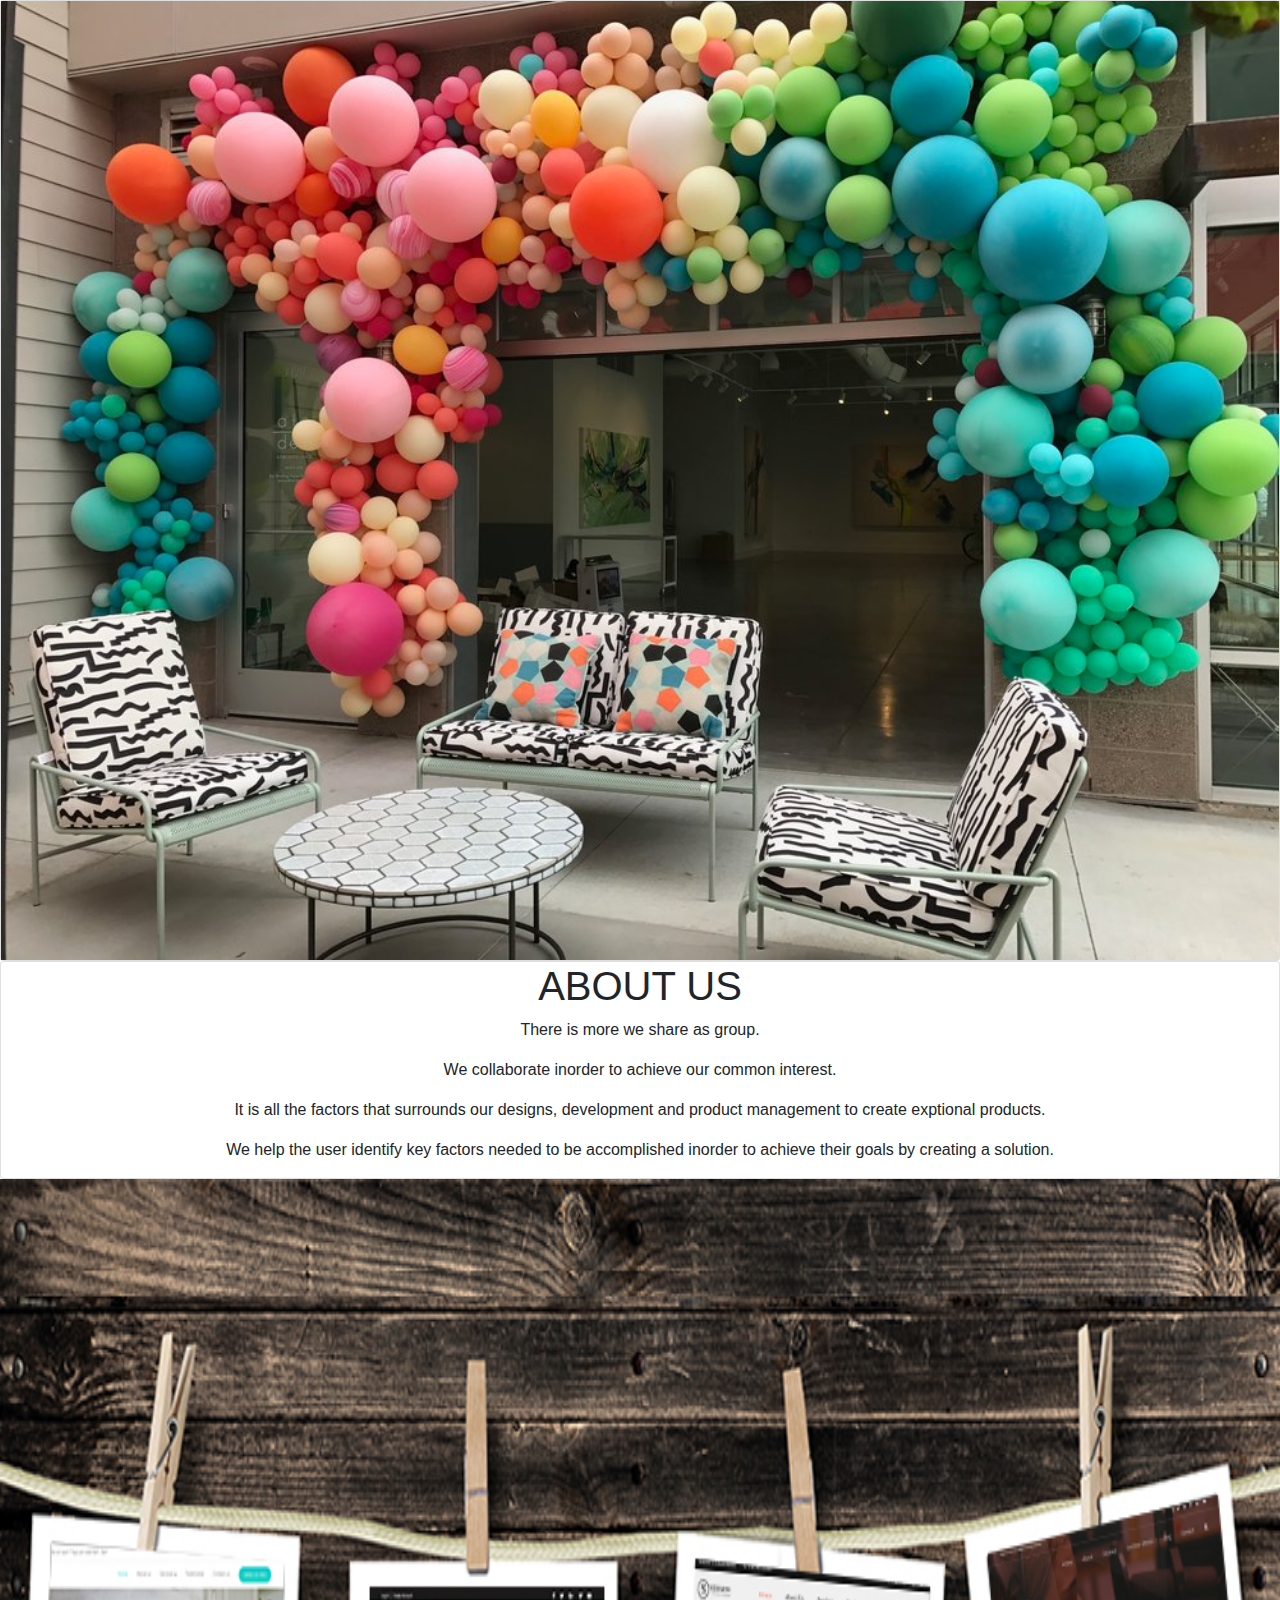
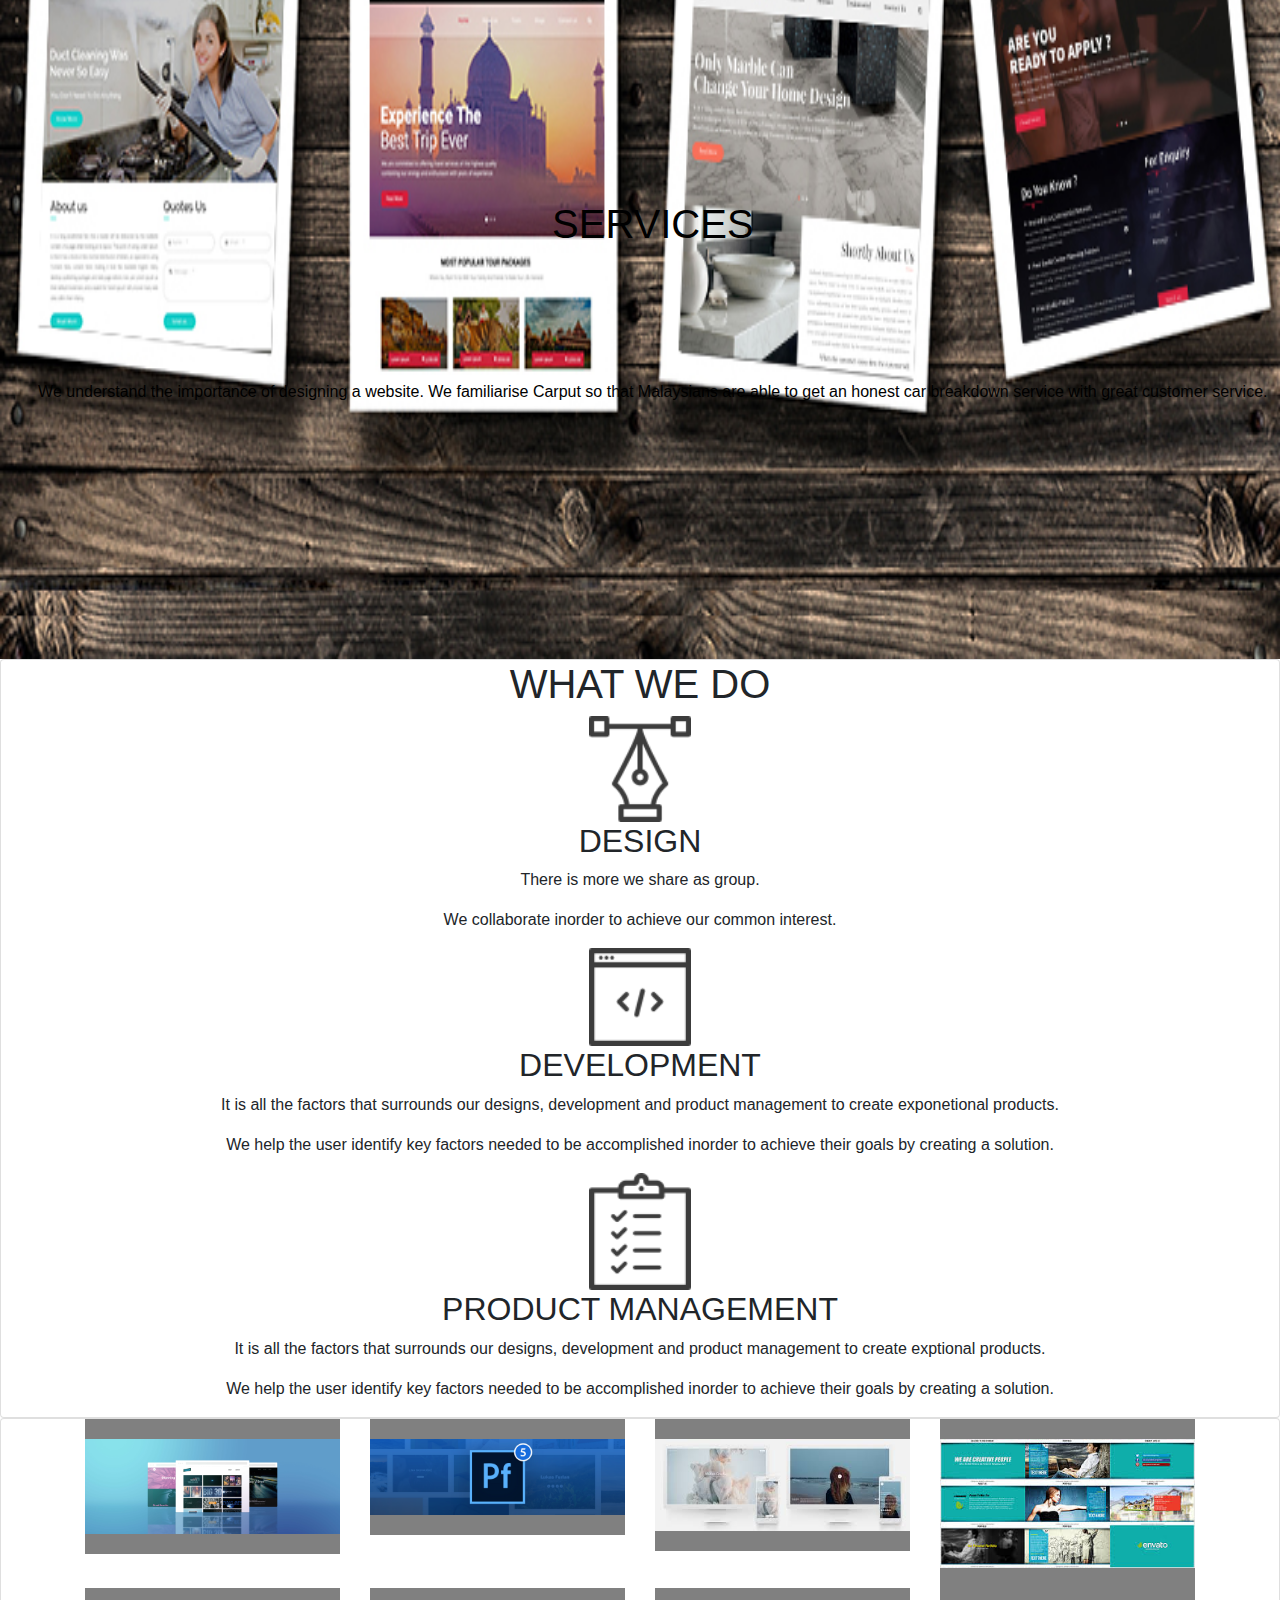
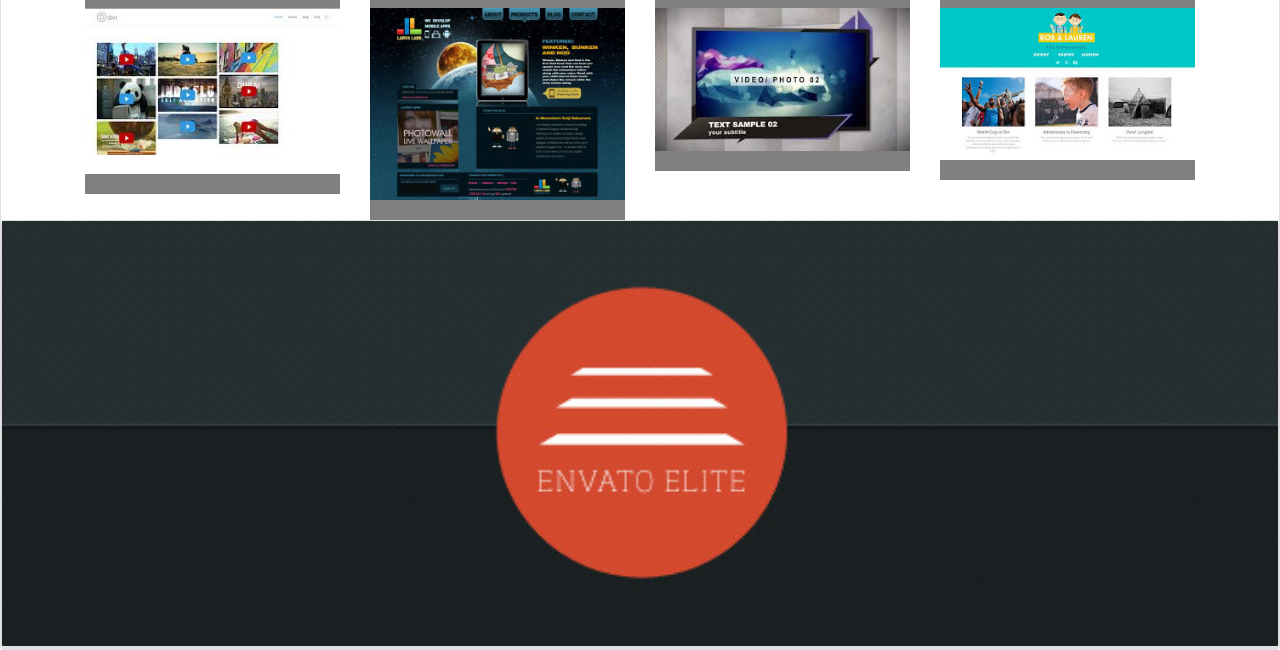
==== index.html @ 378a571d "added new styles in css and html" ====
<!DOCTYPE html>
<html lang="en" dir="ltr">
  <head>
    <meta charset="utf-8">
    <link rel="stylesheet" href="https://use.fontawesome.com/releases/v5.7.2/css/all.css" integrity="sha384-fnmOCqbTlWIlj8LyTjo7mOUStjsKC4pOpQbqyi7RrhN7udi9RwhKkMHpvLbHG9Sr" crossorigin="anonymous">
 <link rel="stylesheet" href="https://stackpath.bootstrapcdn.com/bootstrap/4.3.1/css/bootstrap.min.css" integrity="sha384-ggOyR0iXCbMQv3Xipma34MD+dH/1fQ784/j6cY/iJTQUOhcWr7x9JvoRxT2MZw1T" crossorigin="anonymous">
 <link href="css/styles.css" rel="stylesheet" >

 <script
src="https://code.jquery.com/jquery-3.3.1.js"
integrity="sha256-2Kok7MbOyxpgUVvAk/HJ2jigOSYS2auK4Pfzbm7uH60="
crossorigin="anonymous"></script>
 <script href="js/scripts.js"type="text/javascript"></script>
    <title></title>
  </head>
  <body>
             <div class="card">
                  <img src="img/backgrounds/r.jpg" alt="">
             </div>

             <div class="card">
                  <center><h1>ABOUT US</h1></center>


                  <center><p>There is more we share as group.</p></center>
                  <center><p>We collaborate inorder to achieve our common interest.</p></center>


                  <center><p>It is all the factors that surrounds our designs, development and product management to create exptional products.</p></center>
                  <center><p>We help the user identify key factors needed to be accomplished inorder to achieve their goals by creating a solution.</p></center>
             </div>




                                <div class="dun">
                                      <center><h1 class="hd">SERVICES</h1></center>
                                         <center><p class="md">We understand the importance of designing a website. We familiarise Carput so that Malaysians are able to get an honest car breakdown service with great customer service.</p></center>
                                         <center><p class="ad"></p></center>
                                         <center><p class="bd"></p></center>
                                          <img src="img/services_icons/1.jpg">


                                   </div>






                    <div class="card">
                      <div class="ban" id="star">
                         <center><h1 class="head">WHAT WE DO</h1></center>

                            <center><img src="img/services_icons/design_icon.png" alt="img"></center>
                             <center><h2>DESIGN</h2></center>
                         <center><p class="p">There is more we share as group.</p></center>
                         <center><p>We collaborate inorder to achieve our common interest.</p></center>

                          <center><img src="img/services_icons/dev_icon.png" alt=""></center>
                              <center><h2>DEVELOPMENT</h2></center>
                         <center><p>It is all the factors that surrounds our designs, development and product management to create exponetional products.</p></center>
                         <center><p>We help the user identify key factors needed to be accomplished inorder to achieve their goals by creating a solution.</p></center>

                          <center><img src="img/services_icons/product_icon.png" alt=""></center>
                              <center><h2>PRODUCT MANAGEMENT</h2></center>
                         <center><p>It is all the factors that surrounds our designs, development and product management to create exptional products.</p></center>
                         <center><p>We help the user identify key factors needed to be accomplished inorder to achieve their goals by creating a solution.</p></center>

                    </div>
                    </div>
                    <div class ="card">
                       <div class="lam">
                         <div class="container">
                            <div class="row">
                              <div class="col-md-3">
                                 <img src="img/portfolio/a.jpg" alt="">
                                  </div>
                                  <div class="col-md-3">
                                 <img src="img/portfolio/b.png" alt="">
                                  </div>
                                  <div class="col-md-3">
                                 <img src="img/portfolio/c.jpeg" alt="">
                                  </div>
                                  <div class="col-md-3">
                                 <img src="img/portfolio/d.jpeg" alt="">
                                  </div>
                                  <div class="col-md-3">
                                 <img src="img/portfolio/f.jpeg" alt="">
                                  </div>
                                  <div class="col-md-3">
                                 <img src="img/portfolio/i.jpg" alt="">
                                  </div>
                                  <div class="col-md-3">
                                 <img src="img/portfolio/h.jpeg" alt="">
                                  </div>
                                  <div class="col-md-3">
                                 <img src="img/portfolio/g.jpeg" alt="">
                               </div>
                              </div>
                            </div>
                         </div>


                      <div class="card">
                         <img src="img/backgrounds/t.jpg" alt="">
                      </div>

                       <div class="card">
                          <a href="#"></a>
                          <a href="#"></a>
                          <a href="#"></a>
                          <a href="#"></a>
                          <a href="#"></a>
                          <a href="#"></a>
                          <a href="#"></a>
                      </div>

















  </body>
</html>
---- css/styles.css ----
.center{
  text-align: center;
  top: 50%;
  transition-property: all;
  display: inline-block;
}
.ban img{
  width:8%;
  display: inline-block;
}
.heading{
  position: absolute;
  top:50%;
  display:inline-block;
}
.hd{
  position: absolute;
  top: 200%;
  color:black;
  text-align: center;
  width: 102%;
}
.dun img{
  width: 100%;
  height: 120vh;
}
.dun{
  text-align: center;
}
.md{
  position: absolute;
  top: 220%;
  color:black;
  text-align: center;
  width: 102%;
}
.ad{
  position: absolute;
  top: 230%;
  color:white;
  text-align: center;
  width: 102%;
}
.bd{
  position: absolute;
  top: 240%;
  color:white;
  text-align: center;
  width: 102%;
}
#star{
  display:inline-block;
}
.lam img{
    width: 100%;
    padding:20px 0;
    transition: 1s;
    cursor:pointer;
    background-color: grey;
}
.lam img:hover{
  transform: scale(1.1);
}
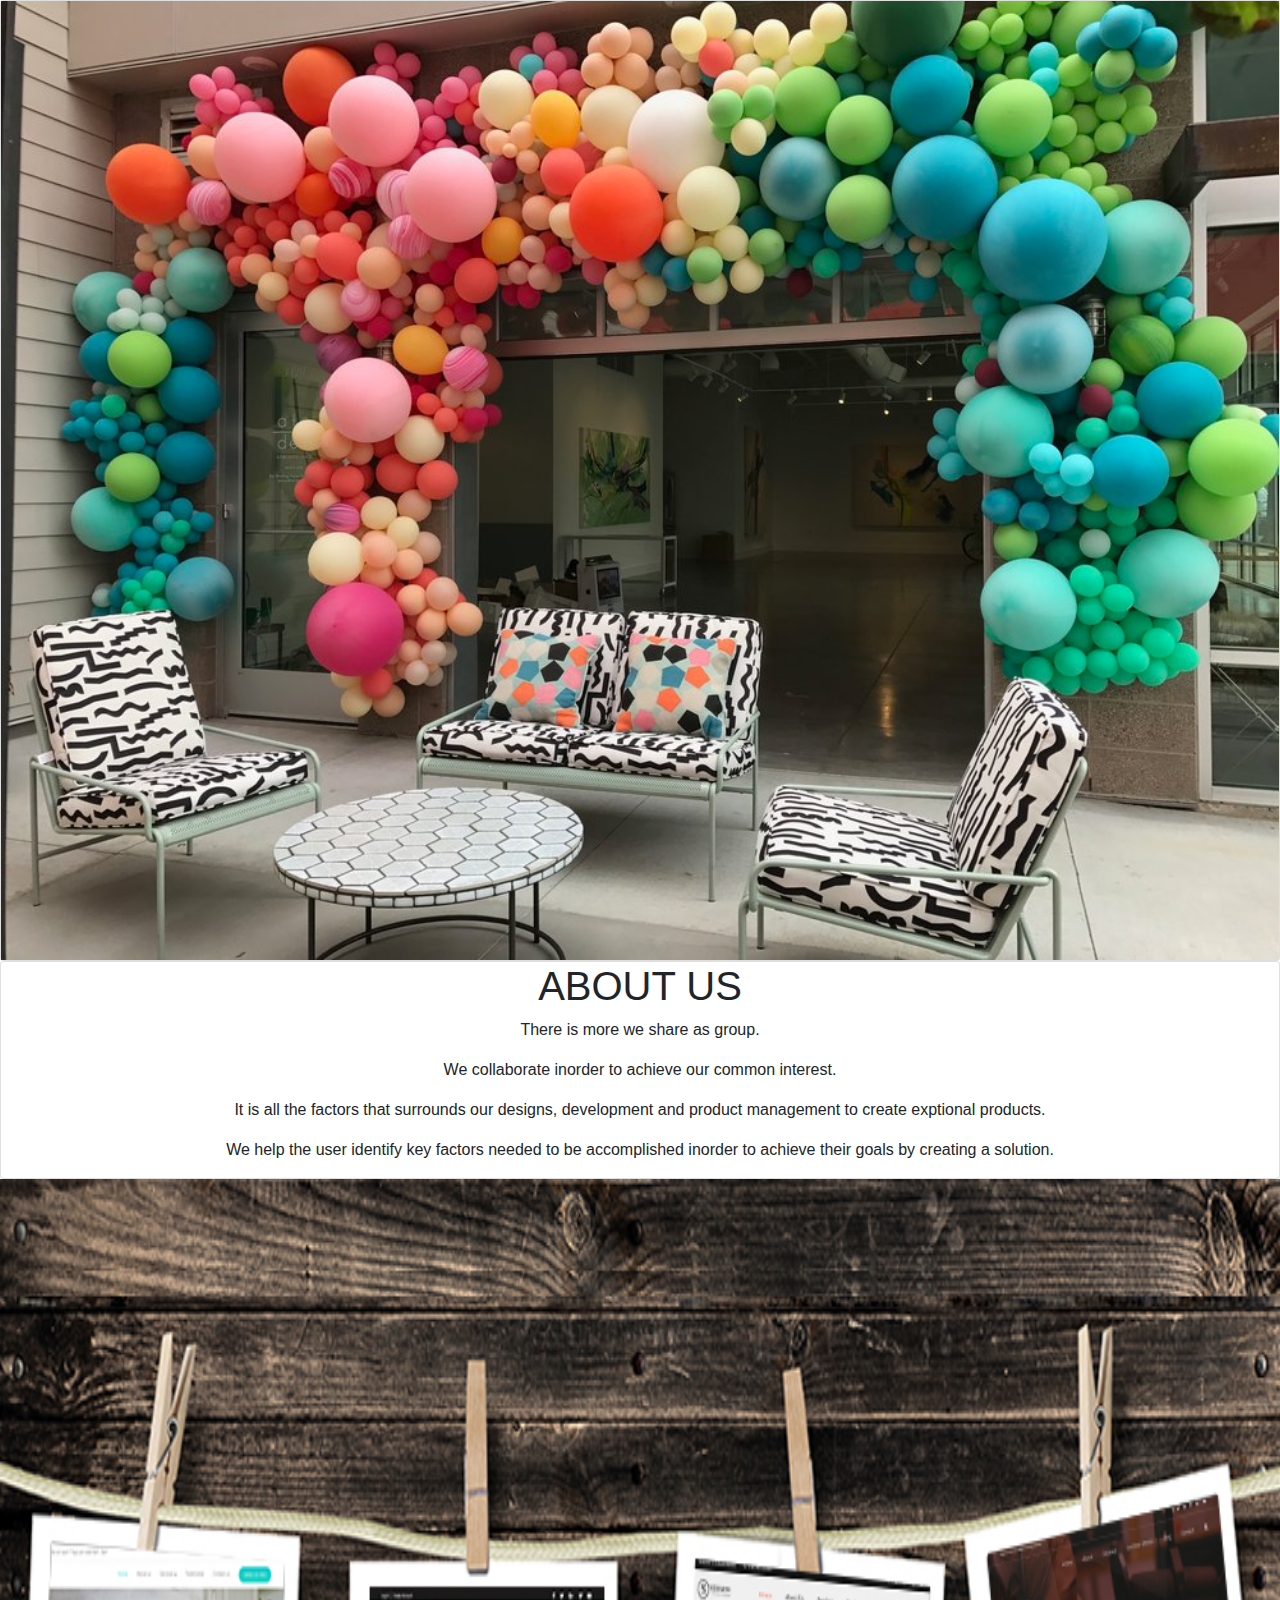
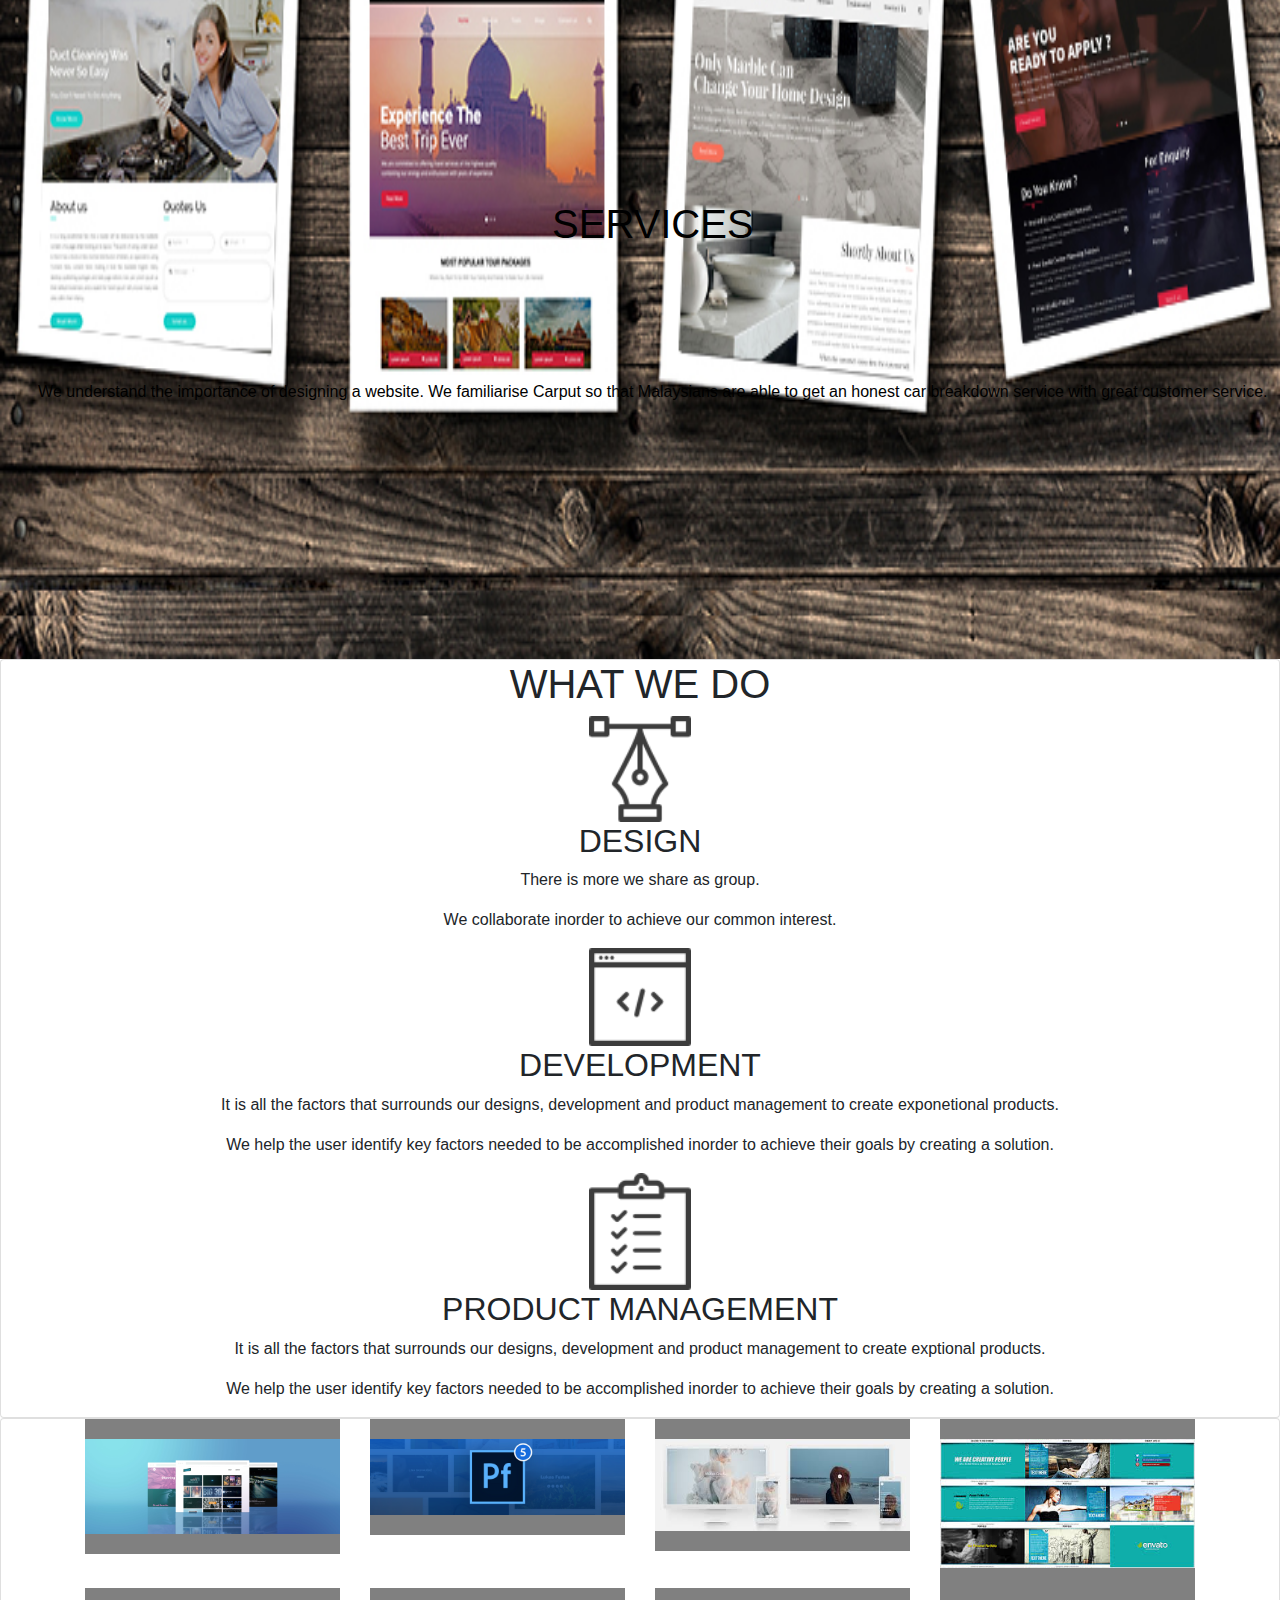
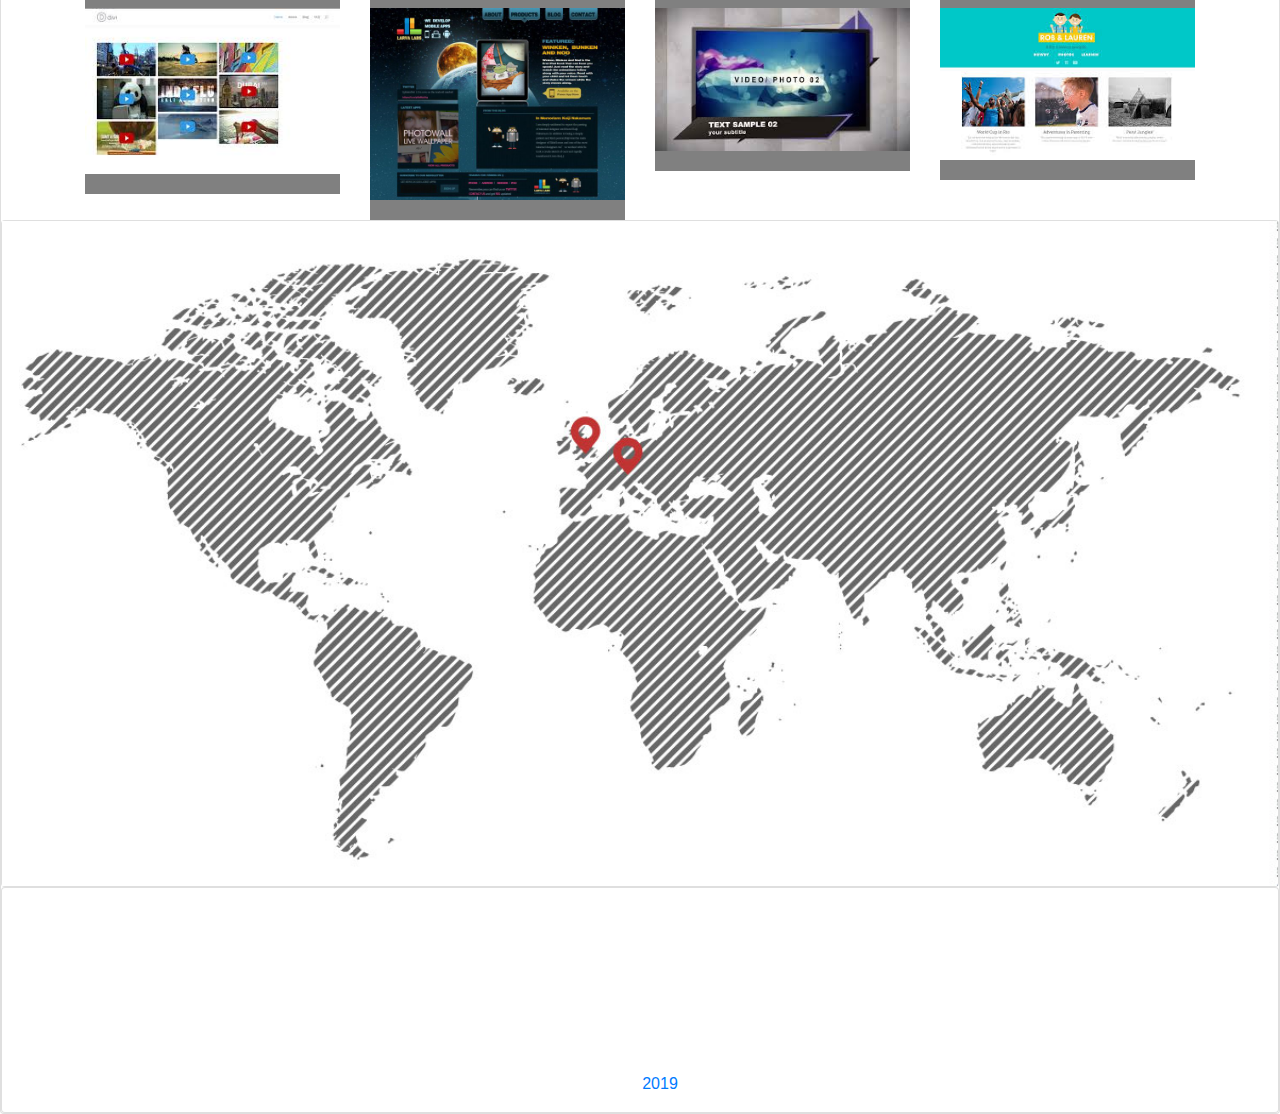
==== commit 8c7f0acf: "add some styles" ====
--- a/index.html
+++ b/index.html
@@ -102,18 +102,31 @@
                          </div>
 
 
+
                       <div class="card">
-                         <img src="img/backgrounds/t.jpg" alt="">
+                         <img src="img/backgrounds/2.jpg" alt="">
                       </div>
 
-                       <div class="card">
-                          <a href="#"></a>
-                          <a href="#"></a>
-                          <a href="#"></a>
-                          <a href="#"></a>
-                          <a href="#"></a>
-                          <a href="#"></a>
-                          <a href="#"></a>
+
+                      <div class="card">
+                        <div class="ram">
+
+
+                        <ul>
+                          <center><li><a href="#"><i class="fab fa-pinterest"></i></a></li></center>
+                          <center><li><a href="#"><i class="fab fa-facebook-f"></i></a></li></center>
+                          <center><li><a href="#"><i class="fab fa-twitter"></i></a></li></center>
+                          <center><li><a href="#"><i class="fab fa-flickr"></i></a></li></center>
+                          <center><li><a href="#"><i class="fab fa-google-plus-g"></i></a></li></center>
+                          <center><li><a href="#"><i class="fas fa-basketball-ball"></i></a></li></center>
+                          <center><li><a href="#"><i class="fab fa-youtube"></i></a></li></center>
+                        </ul>
+
+                              <ul>
+                                <center><li><a href="#"><i class="far fa-copyright"></i>2019</a></li></center>
+                              </ul>
+
+                       </div>
                       </div>
 
 
--- a/css/styles.css
+++ b/css/styles.css
@@ -61,3 +61,8 @@
 .lam img:hover{
   transform: scale(1.1);
 }
+.ram ul li{
+  display: inline-block;
+  width: 5%;
+  
+}
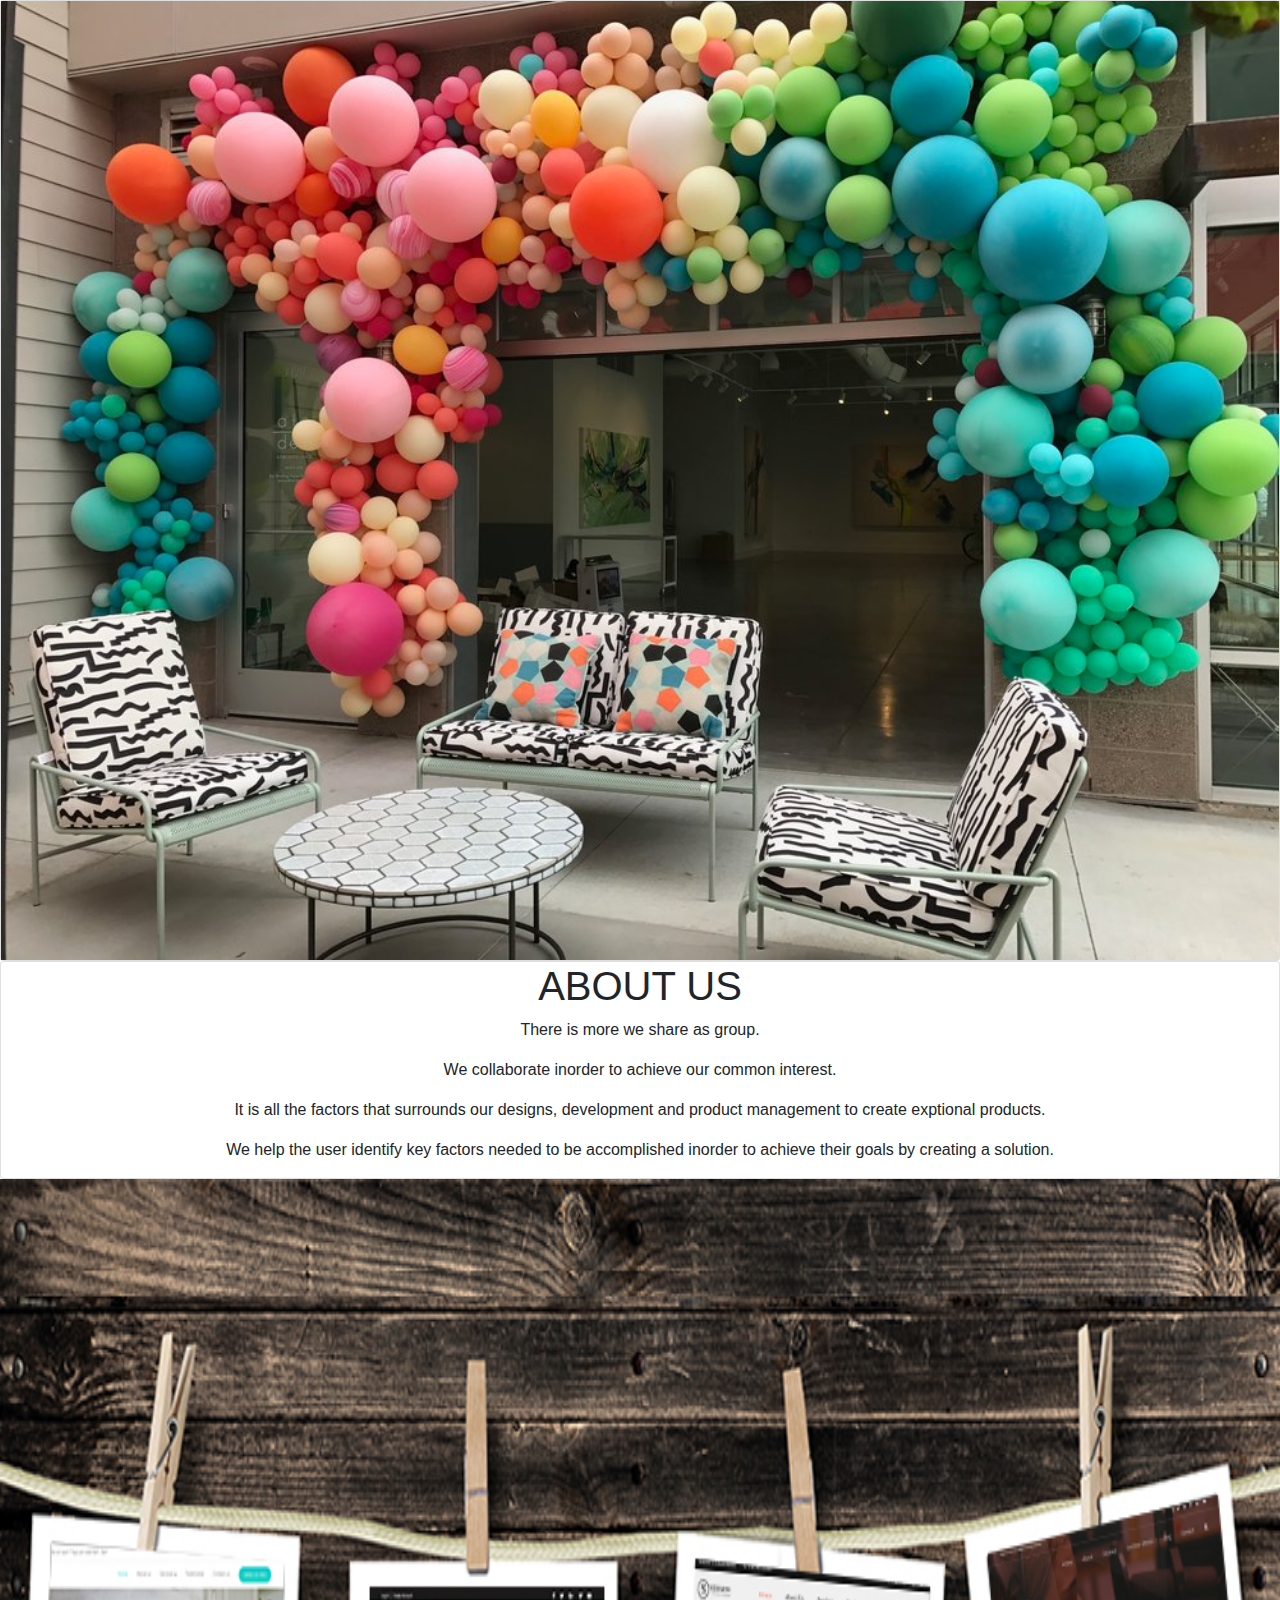
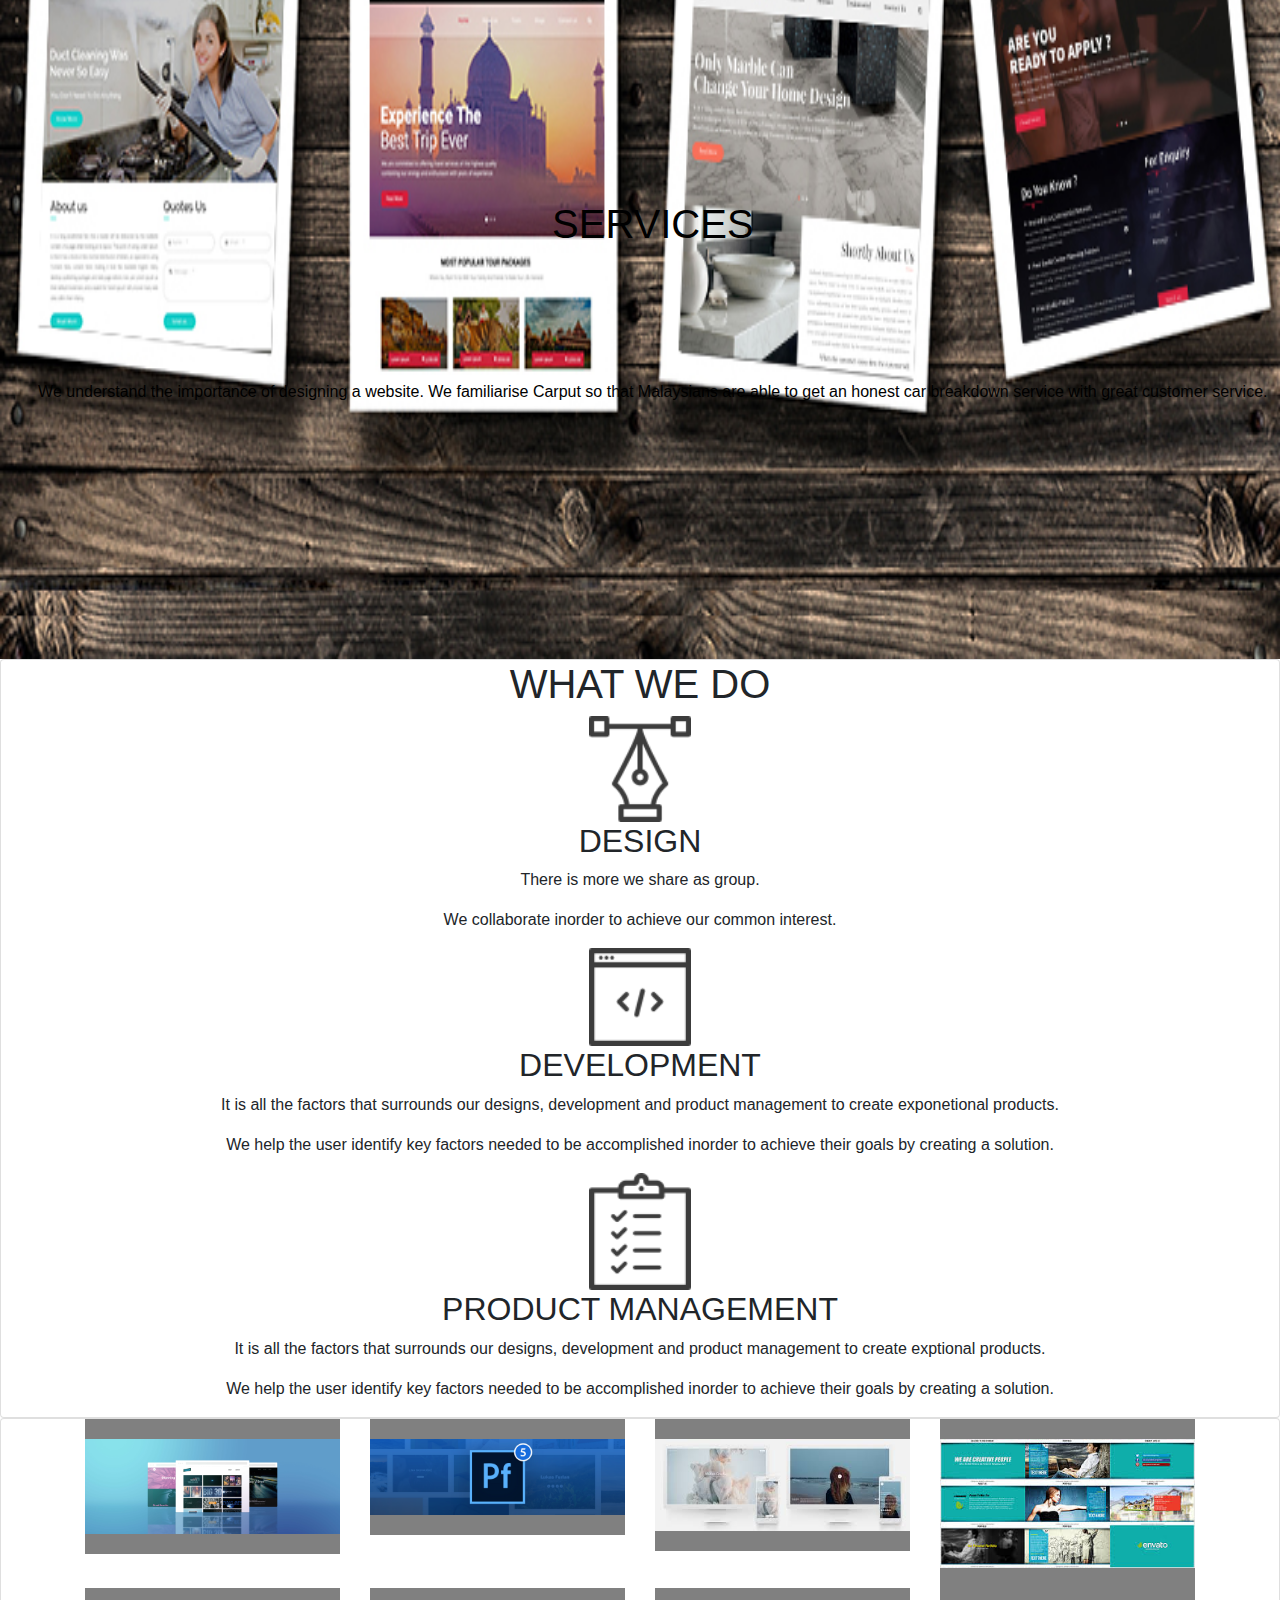
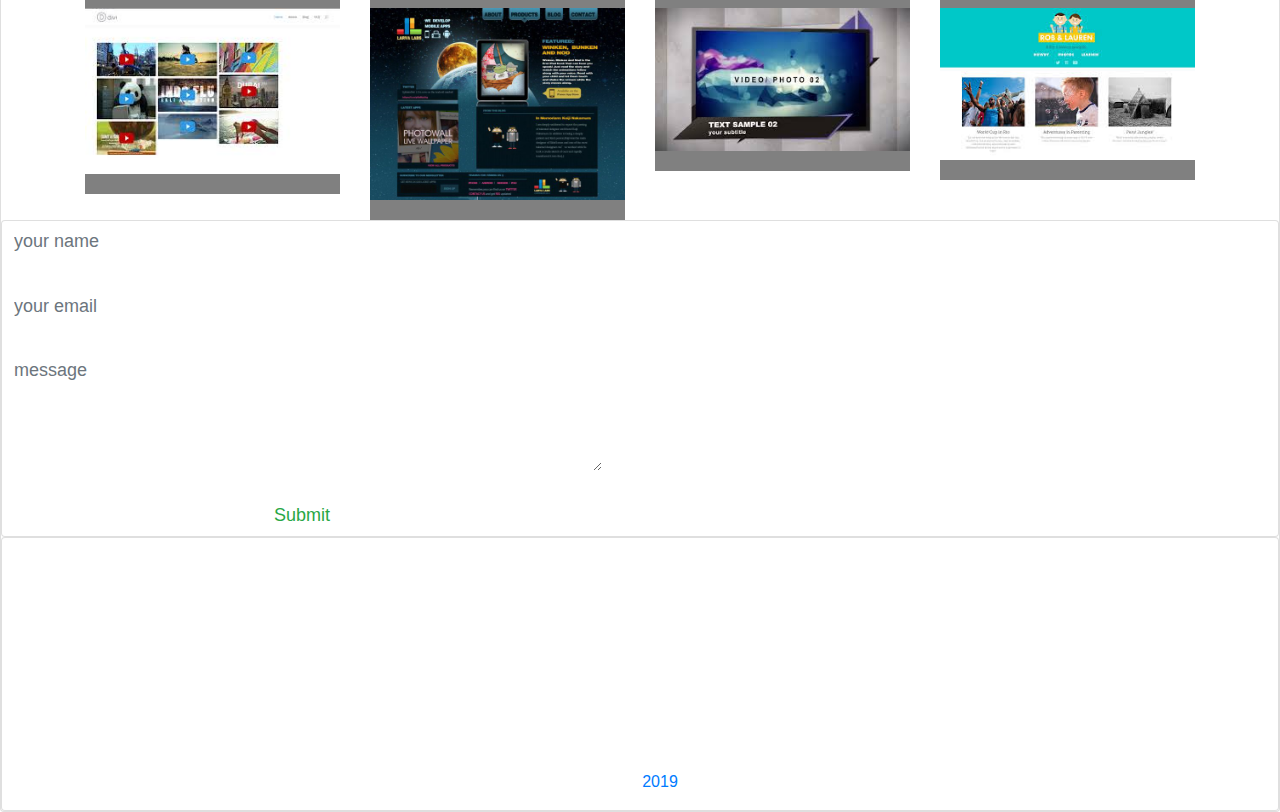
==== commit ee666fe8: "added a form" ====
--- a/index.html
+++ b/index.html
@@ -104,22 +104,33 @@
 
 
                       <div class="card">
-                         <img src="img/backgrounds/2.jpg" alt="">
+                       <div class="contact-form">
+
+                          <form id="contact-form" method="post" action="" >
+                            <input name="name" type="text"  class="form-control" placeholder="your name" required><br>
+
+                            <input name="email" type="email"  class="form-control" placeholder="your email" required><br>
+
+                            <textarea name="message" class="form-control" placeholder="message" rows="4" required></textarea><br>
+
+                            <input type="submit" class="form-control submit">
                       </div>
-
+                     </div>
 
                       <div class="card">
                         <div class="ram">
 
 
                         <ul>
-                          <center><li><a href="#"><i class="fab fa-pinterest"></i></a></li></center>
-                          <center><li><a href="#"><i class="fab fa-facebook-f"></i></a></li></center>
-                          <center><li><a href="#"><i class="fab fa-twitter"></i></a></li></center>
-                          <center><li><a href="#"><i class="fab fa-flickr"></i></a></li></center>
-                          <center><li><a href="#"><i class="fab fa-google-plus-g"></i></a></li></center>
-                          <center><li><a href="#"><i class="fas fa-basketball-ball"></i></a></li></center>
-                          <center><li><a href="#"><i class="fab fa-youtube"></i></a></li></center>
+                          <center><li><a href="https://www.pinterest.com/" target="_blank"><i class="fab fa-pinterest"></i></a></li></center>
+                          <center><li><a href="https://facebook.com" target="_blank"><i class="fab fa-facebook-f"></i></a></li></center>
+                          <center><li><a href="https://plus.google.com" target="_blanks"><i class="fab fa-twitter"></i></a></li></center>
+                          <center><li><a href="https://www.flickr.com/" target="_blank"><i class="fab fa-flickr"></i></a></li></center>
+                          <center><li><a href="https://plus.google.com" target="_blank"><i class="fab fa-google-plus-g"></i></a></li></center>
+                          <center><li><a href="https://www.skype.com/en/"target="_blank"><i class="fab fa-skype"></i></a></li></center>
+                          <center><li><a href="https://www.youtube.com" target="_blank"><i class="fab fa-youtube"></i></a></li></center>
+                           <center><li><a href="https://www.behance.net/"target="_blank"><i class="fab fa-behance-square"></i></a></li></center>
+                            <center><li><a href="https://dribbble.com/" target="_blank"><i class="fab fa-dribbble-square"></i></a></li></center>
                         </ul>
 
                               <ul>
--- a/css/styles.css
+++ b/css/styles.css
@@ -64,5 +64,32 @@
 .ram ul li{
   display: inline-block;
   width: 5%;
-  
+  text-align: center;
 }
+.form-control{
+  width: 600px;
+  background: transparent;
+  border: none;
+  border-bottom: none;
+  color:#28a745;;
+  font-size: 18px;
+  margin-bottom: 16;
+}
+input{
+  height: 50px;
+}
+form.submit{
+  border-color: transparent;
+  font-size:20px;
+  font-weight: bold;
+  letter-spacing:2px;
+  height:50px;
+  margin-top: 20px;
+}
+form.submit:hover{
+
+}
+.card{
+  text-align: center;
+  background: linear-gradient(rgba(0,0,150,0.5)(0,0,50,0.5)),url(img/backgrounds/2.jpg);
+}
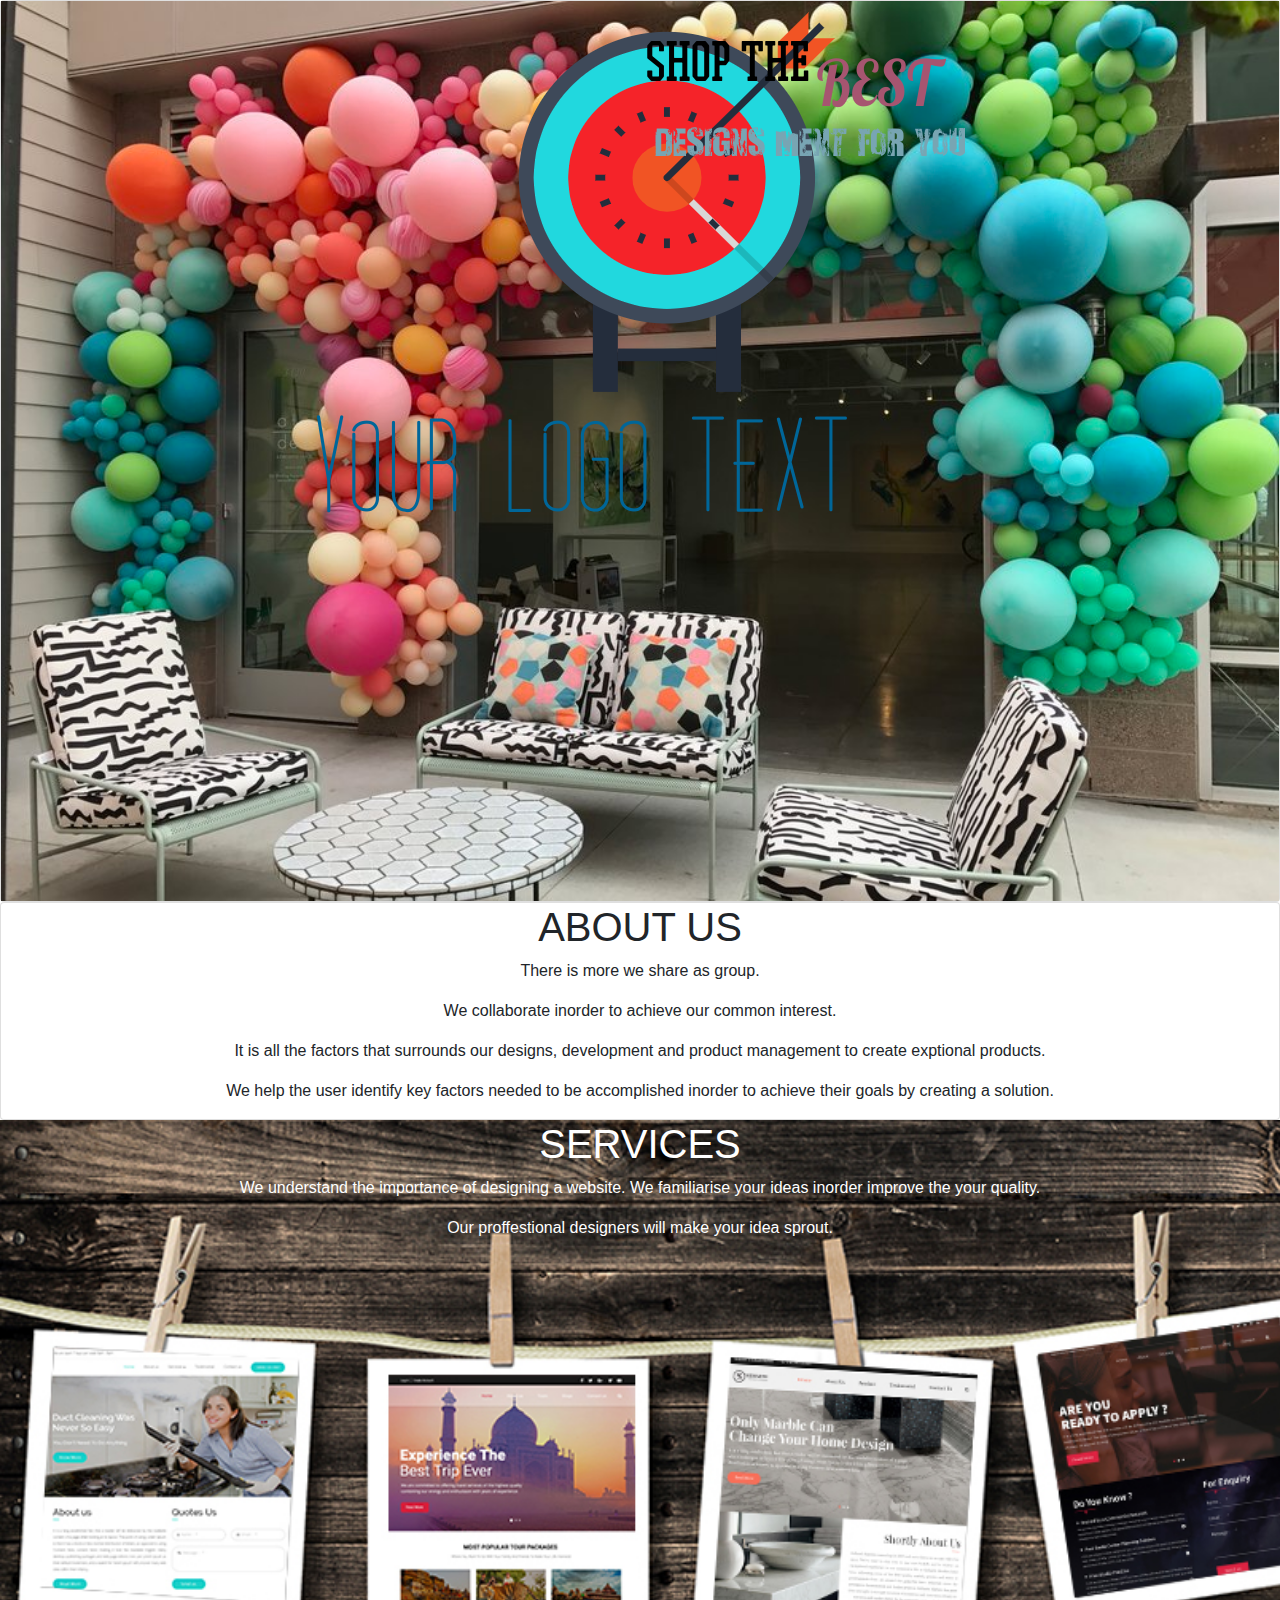
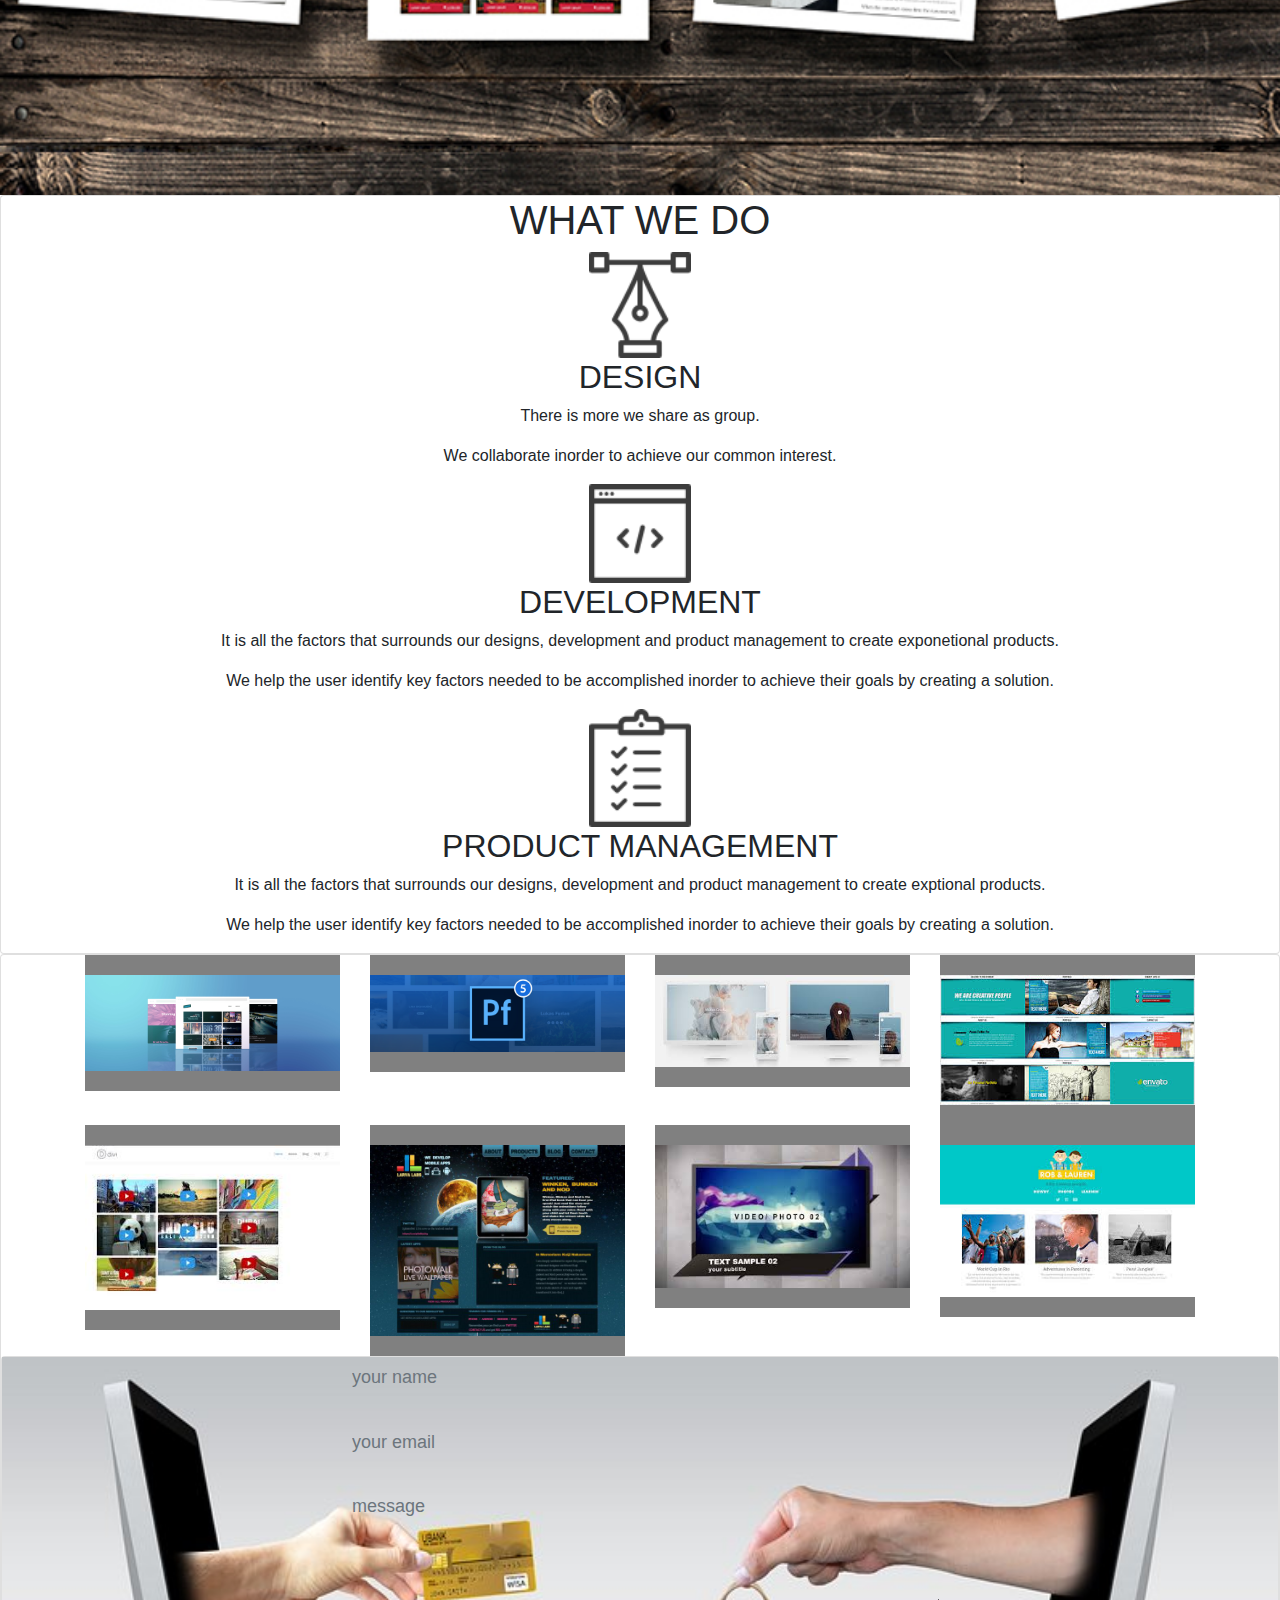
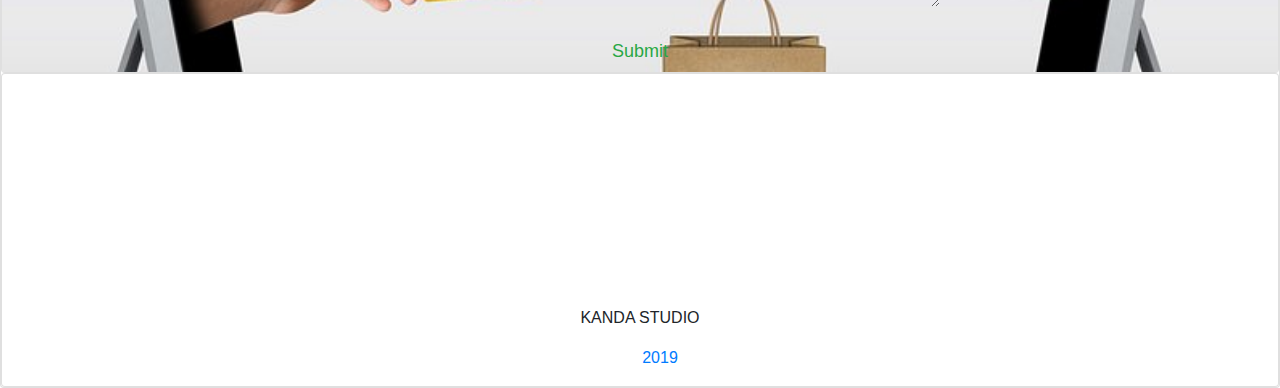
==== commit fd0e5d2a: "styling" ====
--- a/index.html
+++ b/index.html
@@ -15,8 +15,12 @@
   </head>
   <body>
              <div class="card">
-                  <img src="img/backgrounds/r.jpg" alt="">
+                <div class="dud">
+                  <img src="img/logo/log.png" alt="">
+                </div>
+
              </div>
+
 
              <div class="card">
                   <center><h1>ABOUT US</h1></center>
@@ -34,11 +38,11 @@
 
 
                                 <div class="dun">
-                                      <center><h1 class="hd">SERVICES</h1></center>
-                                         <center><p class="md">We understand the importance of designing a website. We familiarise Carput so that Malaysians are able to get an honest car breakdown service with great customer service.</p></center>
-                                         <center><p class="ad"></p></center>
-                                         <center><p class="bd"></p></center>
-                                          <img src="img/services_icons/1.jpg">
+                                      <center><h1>SERVICES</h1></center>
+                                         <center><p>We understand the importance of designing a website. We familiarise your ideas inorder improve the your quality.</p></center>
+                                         <center><p>Our proffestional designers will make your idea sprout.</p></center>
+                                        
+
 
 
                                    </div>
@@ -49,7 +53,7 @@
 
 
                     <div class="card">
-                      <div class="ban" id="star">
+                      <div class="ban">
                          <center><h1 class="head">WHAT WE DO</h1></center>
 
                             <center><img src="img/services_icons/design_icon.png" alt="img"></center>
@@ -67,7 +71,7 @@
                          <center><p>It is all the factors that surrounds our designs, development and product management to create exptional products.</p></center>
                          <center><p>We help the user identify key factors needed to be accomplished inorder to achieve their goals by creating a solution.</p></center>
 
-                    </div>
+                     </div>
                     </div>
                     <div class ="card">
                        <div class="lam">
@@ -107,13 +111,13 @@
                        <div class="contact-form">
 
                           <form id="contact-form" method="post" action="" >
-                            <input name="name" type="text"  class="form-control" placeholder="your name" required><br>
+                            <center><input name="name" type="text"  class="form-control" placeholder="your name" required><br></center>
 
-                            <input name="email" type="email"  class="form-control" placeholder="your email" required><br>
+                            <center><input name="email" type="email"  class="form-control" placeholder="your email" required><br></center>
 
-                            <textarea name="message" class="form-control" placeholder="message" rows="4" required></textarea><br>
+                            <center><textarea name="message" class="form-control" placeholder="message" rows="4" required></textarea><br></center>
 
-                            <input type="submit" class="form-control submit">
+                            <center><input type="submit" class="form-control submit"></center>
                       </div>
                      </div>
 
@@ -132,7 +136,7 @@
                            <center><li><a href="https://www.behance.net/"target="_blank"><i class="fab fa-behance-square"></i></a></li></center>
                             <center><li><a href="https://dribbble.com/" target="_blank"><i class="fab fa-dribbble-square"></i></a></li></center>
                         </ul>
-
+                                            <center><p>KANDA STUDIO</p></center>
                               <ul>
                                 <center><li><a href="#"><i class="far fa-copyright"></i>2019</a></li></center>
                               </ul>
--- a/css/styles.css
+++ b/css/styles.css
@@ -1,8 +1,18 @@
+.dud{
+  background-image: url(../img/backgrounds/r.jpg);
+  background-size: cover;
+  background-repeat: no-repeat;
+  height: 100vh;
+}
 .center{
   text-align: center;
   top: 50%;
   transition-property: all;
   display: inline-block;
+}
+.ban{
+  display: inline-block;
+
 }
 .ban img{
   width:8%;
@@ -13,43 +23,14 @@
   top:50%;
   display:inline-block;
 }
-.hd{
-  position: absolute;
-  top: 200%;
-  color:black;
-  text-align: center;
-  width: 102%;
-}
-.dun img{
-  width: 100%;
-  height: 120vh;
-}
+
+
 .dun{
-  text-align: center;
-}
-.md{
-  position: absolute;
-  top: 220%;
-  color:black;
-  text-align: center;
-  width: 102%;
-}
-.ad{
-  position: absolute;
-  top: 230%;
-  color:white;
-  text-align: center;
-  width: 102%;
-}
-.bd{
-  position: absolute;
-  top: 240%;
-  color:white;
-  text-align: center;
-  width: 102%;
-}
-#star{
-  display:inline-block;
+background-image: url(../img/services_icons/1.jpg);
+background-size: cover;
+background-repeat: no-repeat;
+height: 75vh;
+color: white;
 }
 .lam img{
     width: 100%;
@@ -65,6 +46,7 @@
   display: inline-block;
   width: 5%;
   text-align: center;
+
 }
 .form-control{
   width: 600px;
@@ -74,6 +56,7 @@
   color:#28a745;;
   font-size: 18px;
   margin-bottom: 16;
+  display: block;
 }
 input{
   height: 50px;
@@ -91,5 +74,11 @@
 }
 .card{
   text-align: center;
-  background: linear-gradient(rgba(0,0,150,0.5)(0,0,50,0.5)),url(img/backgrounds/2.jpg);
+
 }
+.contact-form{
+  background-image: url(../img/backgrounds/h.jpg);
+  background-repeat: no-repeat;
+  background-size: cover;
+  display: block;
+}
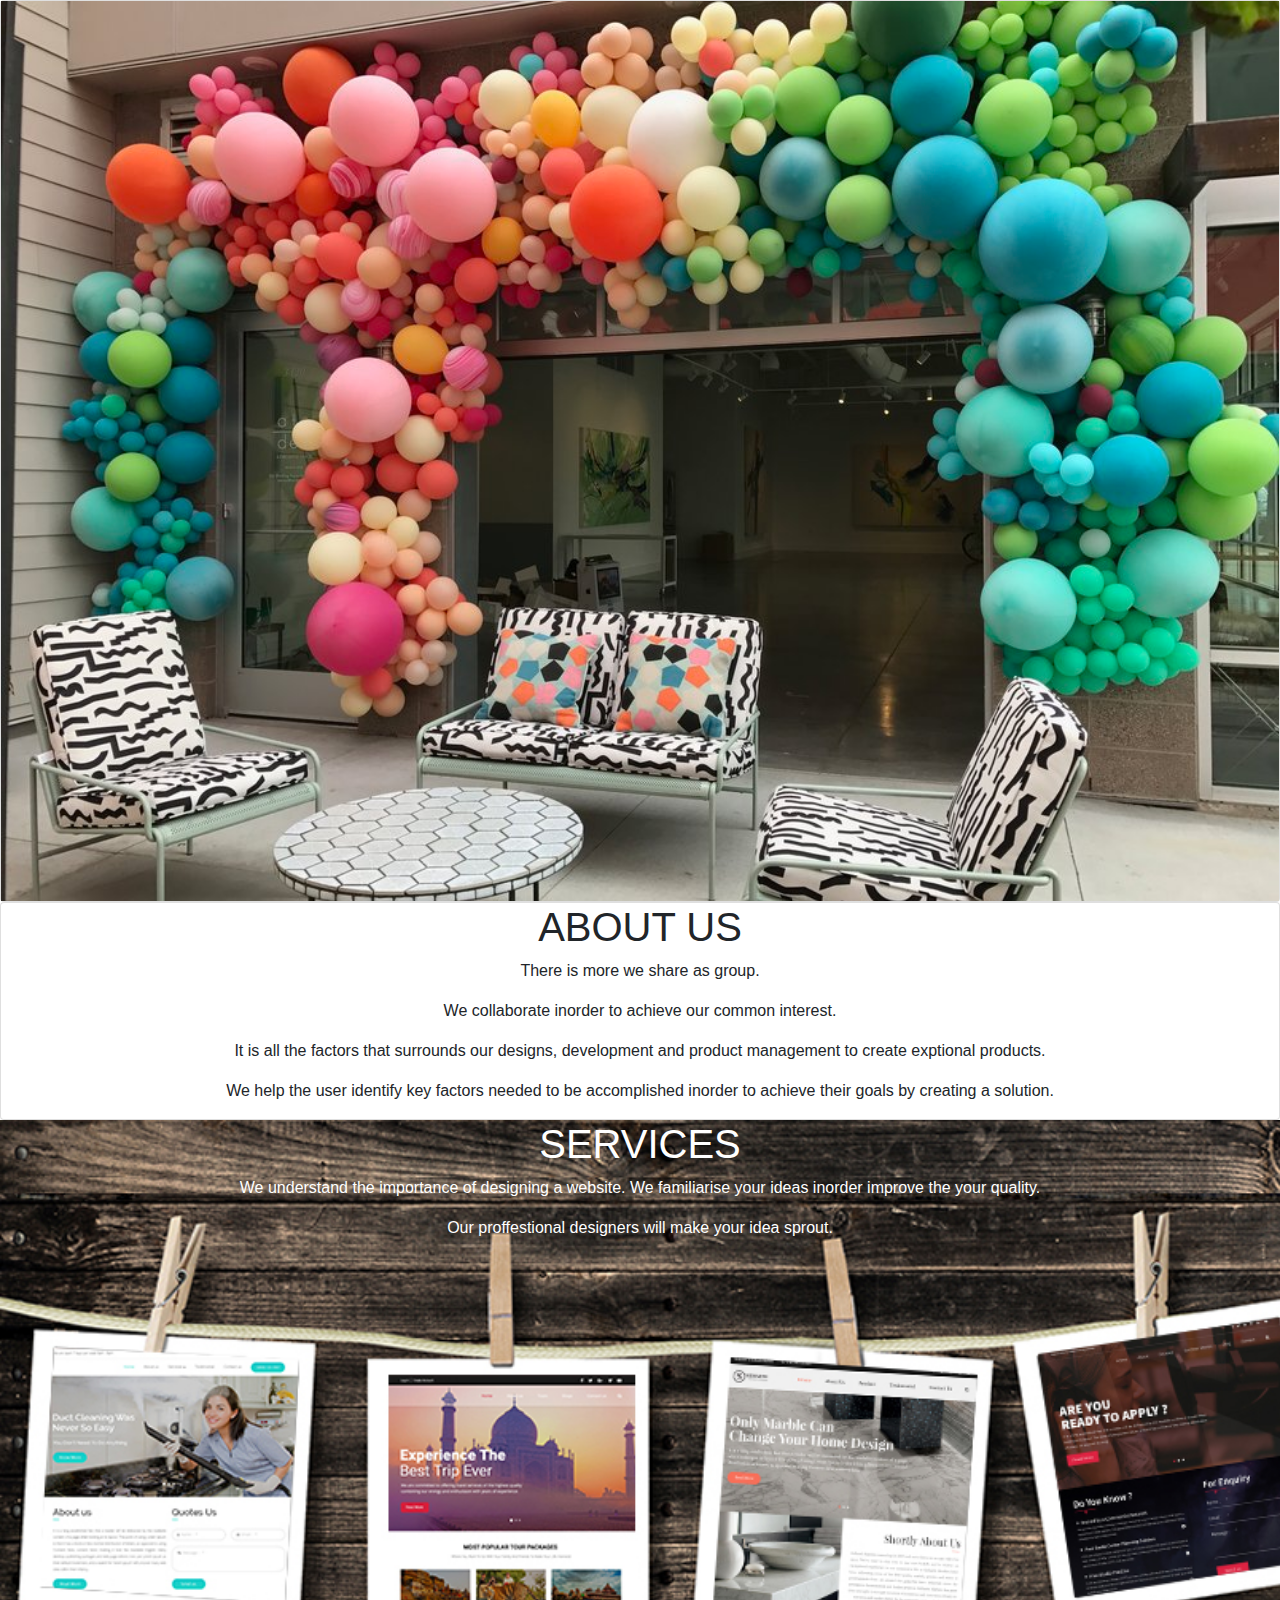
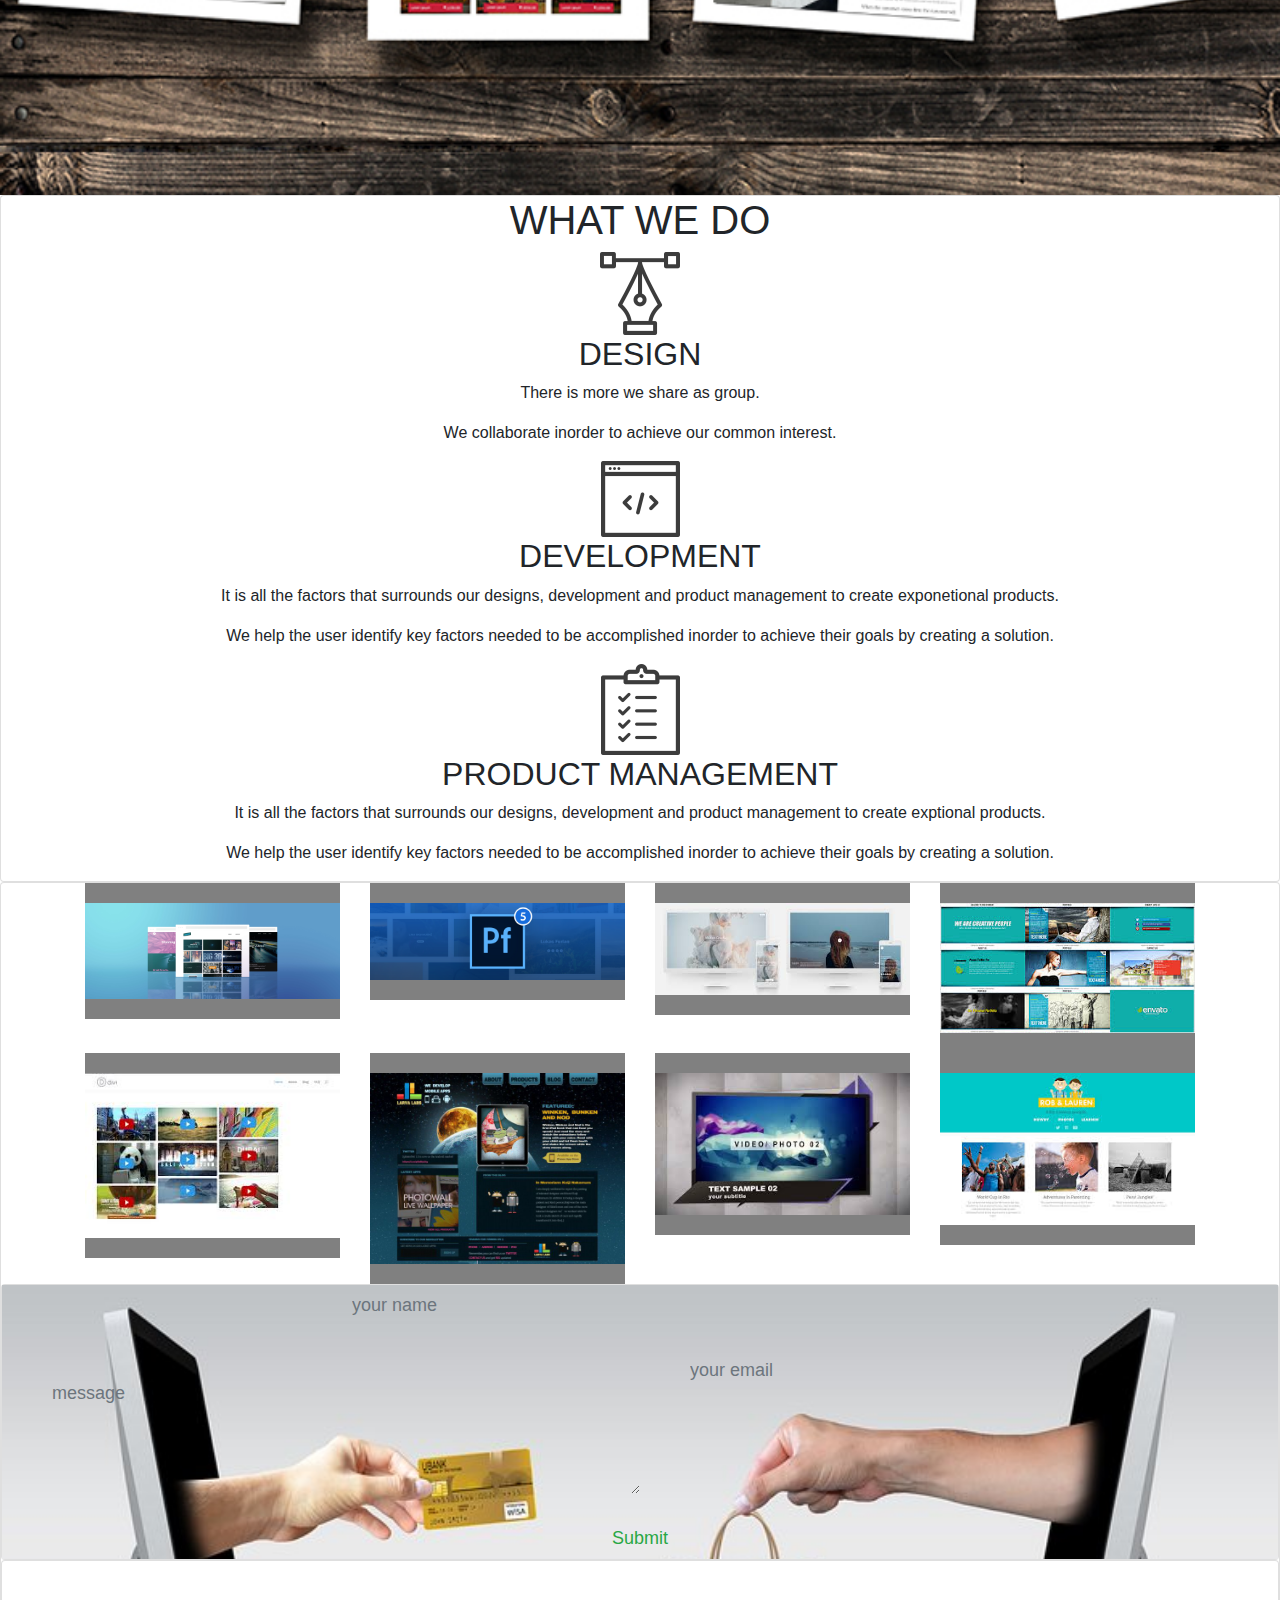
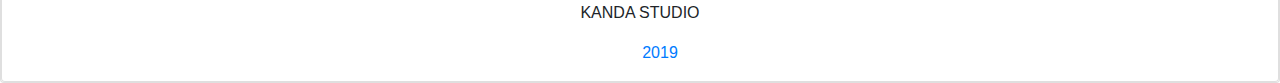
==== commit 24a7ed41: "added anew logo and edited html and css" ====
--- a/index.html
+++ b/index.html
@@ -16,7 +16,7 @@
   <body>
              <div class="card">
                 <div class="dud">
-                  <img src="img/logo/log.png" alt="">
+                  <img src="img/logo/mop.png" alt="">
                 </div>
 
              </div>
@@ -38,10 +38,10 @@
 
 
                                 <div class="dun">
-                                      <center><h1>SERVICES</h1></center>
-                                         <center><p>We understand the importance of designing a website. We familiarise your ideas inorder improve the your quality.</p></center>
-                                         <center><p>Our proffestional designers will make your idea sprout.</p></center>
-                                        
+                                                 <h1>SERVICES</h1>
+                                         <p>We understand the importance of designing a website. We familiarise your ideas inorder improve the your quality.</p>
+                                         <p>Our proffestional designers will make your idea sprout.</p>
+
 
 
 
@@ -56,15 +56,15 @@
                       <div class="ban">
                          <center><h1 class="head">WHAT WE DO</h1></center>
 
-                            <center><img src="img/services_icons/design_icon.png" alt="img"></center>
-                             <center><h2>DESIGN</h2></center>
-                         <center><p class="p">There is more we share as group.</p></center>
-                         <center><p>We collaborate inorder to achieve our common interest.</p></center>
+                            <img src="img/services_icons/design_icon.png" alt="img">
+                             <h2>DESIGN</h2>
+                         <p>There is more we share as group.</p>
+                         <p>We collaborate inorder to achieve our common interest.</p>
 
-                          <center><img src="img/services_icons/dev_icon.png" alt=""></center>
-                              <center><h2>DEVELOPMENT</h2></center>
-                         <center><p>It is all the factors that surrounds our designs, development and product management to create exponetional products.</p></center>
-                         <center><p>We help the user identify key factors needed to be accomplished inorder to achieve their goals by creating a solution.</p></center>
+                          <img src="img/services_icons/dev_icon.png" alt="">
+                              <h2>DEVELOPMENT</h2>
+                         <p>It is all the factors that surrounds our designs, development and product management to create exponetional products.</p>
+                         <p>We help the user identify key factors needed to be accomplished inorder to achieve their goals by creating a solution.</p>
 
                           <center><img src="img/services_icons/product_icon.png" alt=""></center>
                               <center><h2>PRODUCT MANAGEMENT</h2></center>
@@ -113,7 +113,7 @@
                           <form id="contact-form" method="post" action="" >
                             <center><input name="name" type="text"  class="form-control" placeholder="your name" required><br></center>
 
-                            <center><input name="email" type="email"  class="form-control" placeholder="your email" required><br></center>
+                            <input name="email" type="email"  id="hey"class="form-control" placeholder="your email" required><br>
 
                             <center><textarea name="message" class="form-control" placeholder="message" rows="4" required></textarea><br></center>
 
@@ -126,15 +126,15 @@
 
 
                         <ul>
-                          <center><li><a href="https://www.pinterest.com/" target="_blank"><i class="fab fa-pinterest"></i></a></li></center>
-                          <center><li><a href="https://facebook.com" target="_blank"><i class="fab fa-facebook-f"></i></a></li></center>
-                          <center><li><a href="https://plus.google.com" target="_blanks"><i class="fab fa-twitter"></i></a></li></center>
-                          <center><li><a href="https://www.flickr.com/" target="_blank"><i class="fab fa-flickr"></i></a></li></center>
-                          <center><li><a href="https://plus.google.com" target="_blank"><i class="fab fa-google-plus-g"></i></a></li></center>
-                          <center><li><a href="https://www.skype.com/en/"target="_blank"><i class="fab fa-skype"></i></a></li></center>
-                          <center><li><a href="https://www.youtube.com" target="_blank"><i class="fab fa-youtube"></i></a></li></center>
-                           <center><li><a href="https://www.behance.net/"target="_blank"><i class="fab fa-behance-square"></i></a></li></center>
-                            <center><li><a href="https://dribbble.com/" target="_blank"><i class="fab fa-dribbble-square"></i></a></li></center>
+                          <li><a href="https://www.pinterest.com/" target="_blank"><i class="fab fa-pinterest"></i></a></li>
+                          <li><a href="https://facebook.com" target="_blank"><i class="fab fa-facebook-f"></i></a></li>
+                          <li><a href="https://plus.google.com" target="_blanks"><i class="fab fa-twitter"></i></a></li>
+                          <li><a href="https://www.flickr.com/" target="_blank"><i class="fab fa-flickr"></i></a></li>
+                          <li><a href="https://plus.google.com" target="_blank"><i class="fab fa-google-plus-g"></i></a></li>
+                          <li><a href="https://www.skype.com/en/"target="_blank"><i class="fab fa-skype"></i></a></li>
+                          <li><a href="https://www.youtube.com" target="_blank"><i class="fab fa-youtube"></i></a></li>
+                           <li><a href="https://www.behance.net/"target="_blank"><i class="fab fa-behance-square"></i></a></li>
+                          <li><a href="https://dribbble.com/" target="_blank"><i class="fab fa-dribbble-square"></i></a></li>
                         </ul>
                                             <center><p>KANDA STUDIO</p></center>
                               <ul>
--- a/css/styles.css
+++ b/css/styles.css
@@ -10,14 +10,8 @@
   transition-property: all;
   display: inline-block;
 }
-.ban{
-  display: inline-block;
+.
 
-}
-.ban img{
-  width:8%;
-  display: inline-block;
-}
 .heading{
   position: absolute;
   top:50%;
@@ -31,6 +25,8 @@
 background-repeat: no-repeat;
 height: 75vh;
 color: white;
+text-align: center;
+
 }
 .lam img{
     width: 100%;
@@ -82,3 +78,7 @@
   background-size: cover;
   display: block;
 }
+#hey{
+  float:right;
+
+}
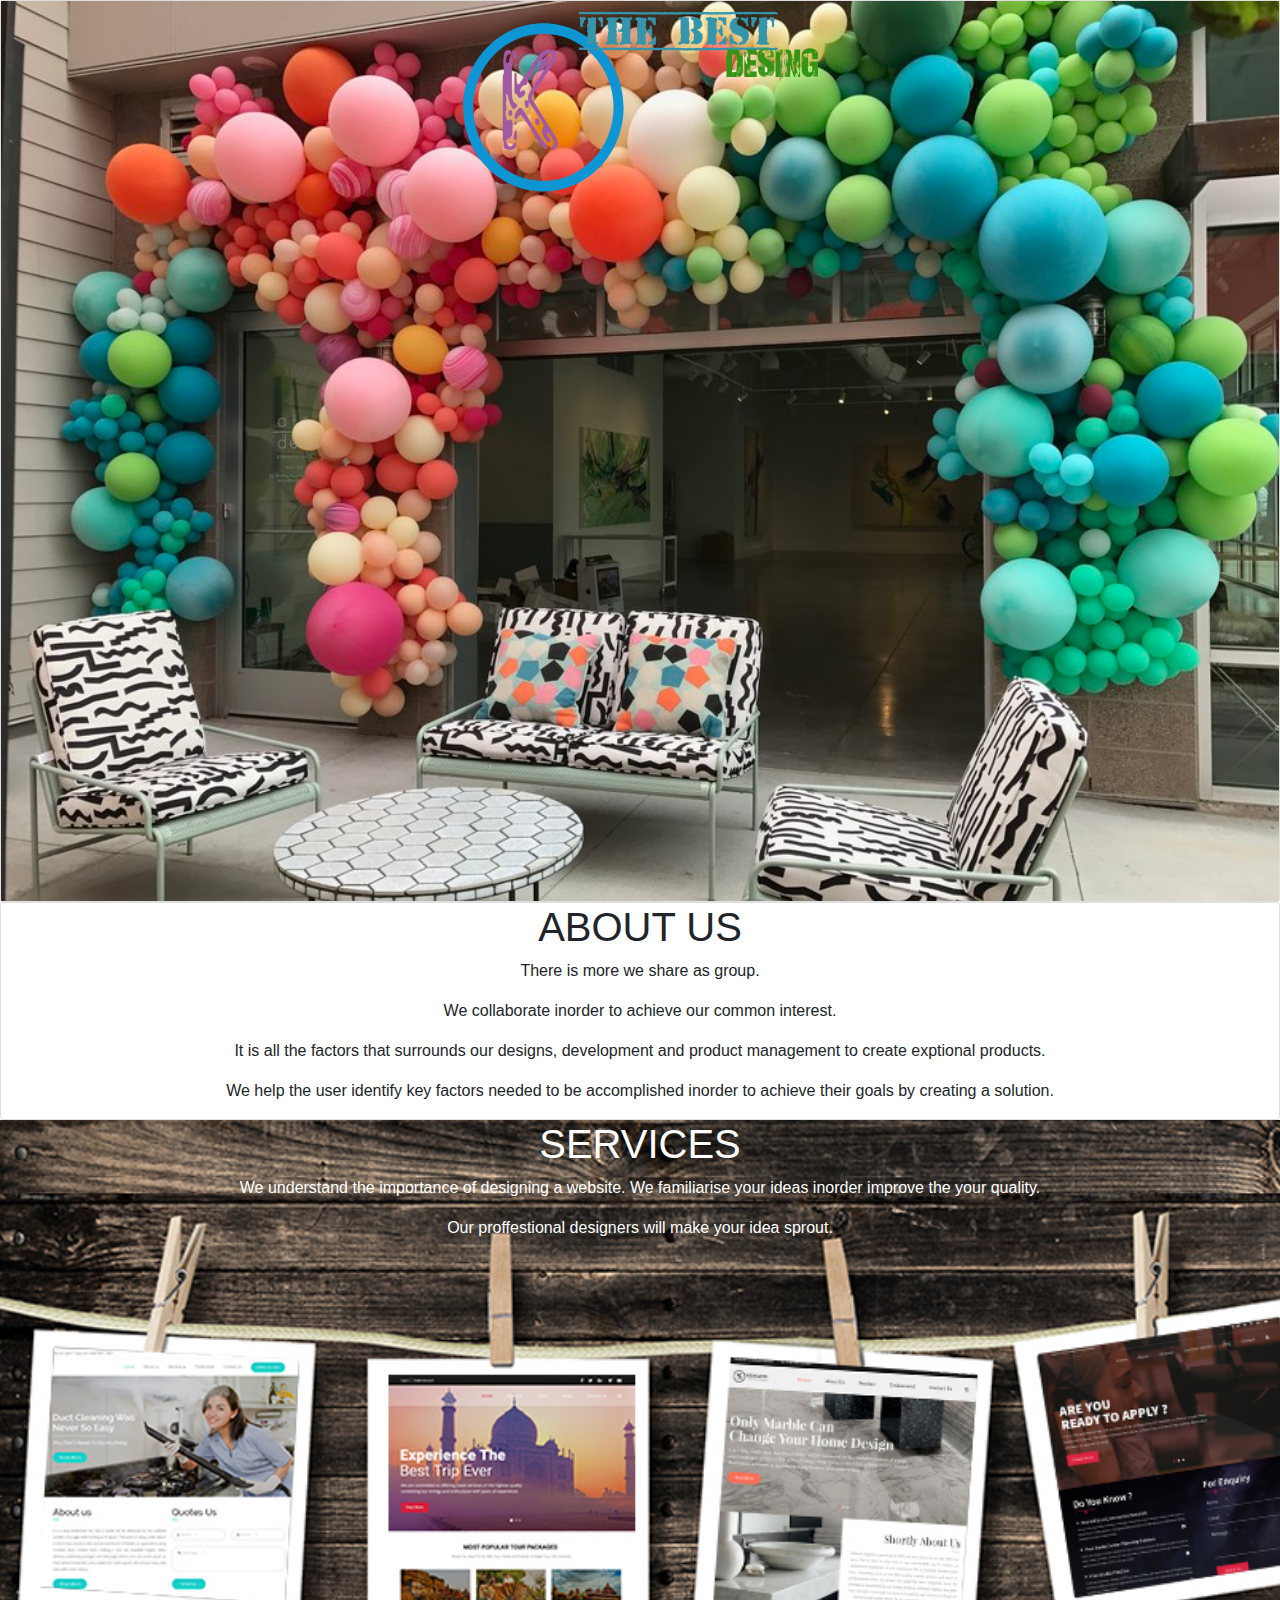
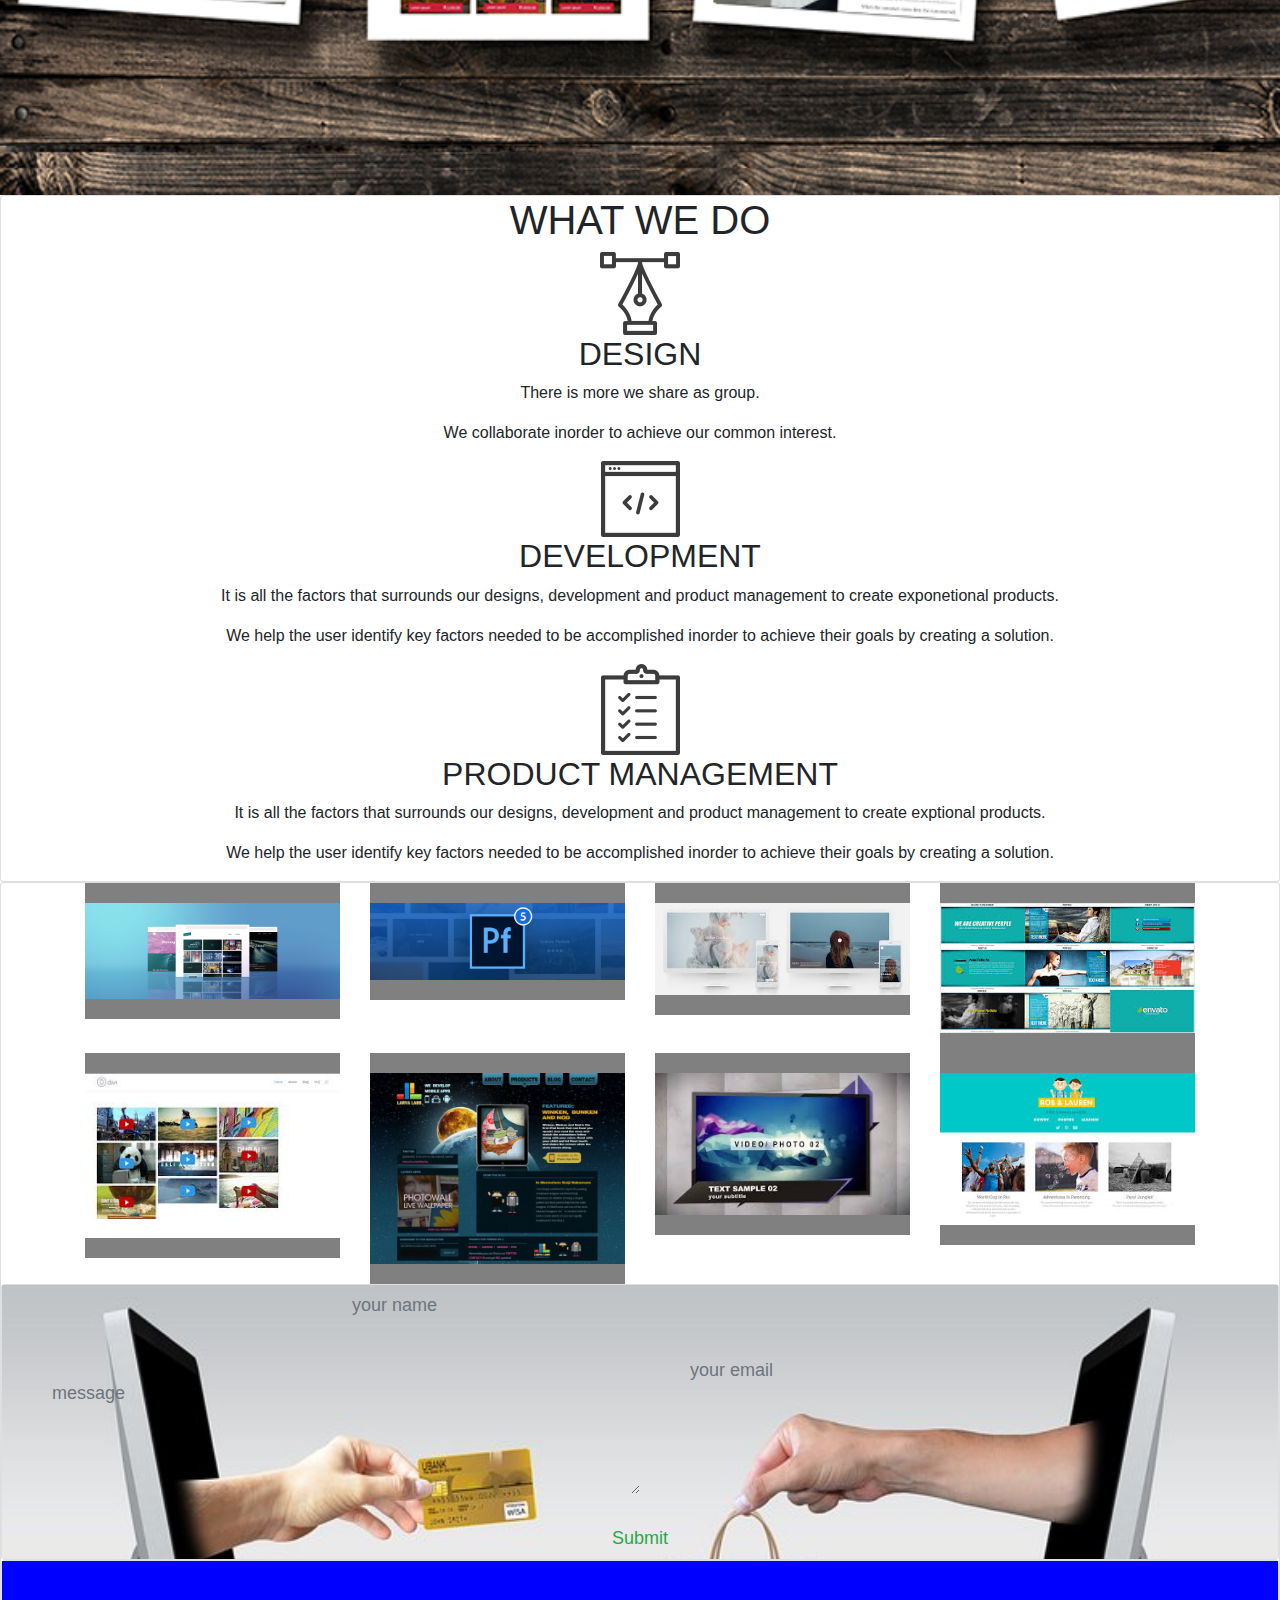
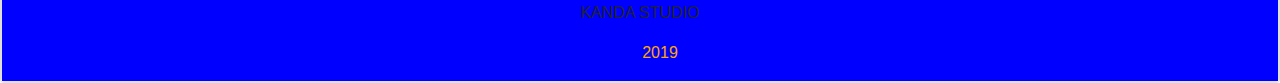
==== commit b183d434: "added a logo" ====
--- a/index.html
+++ b/index.html
@@ -16,7 +16,7 @@
   <body>
              <div class="card">
                 <div class="dud">
-                  <img src="img/logo/mop.png" alt="">
+                  <img src="img/logo/k.png" alt="">
                 </div>
 
              </div>
@@ -54,22 +54,22 @@
 
                     <div class="card">
                       <div class="ban">
-                         <center><h1 class="head">WHAT WE DO</h1></center>
+                         <h1 class="head">WHAT WE DO</h1>
 
-                            <img src="img/services_icons/design_icon.png" alt="img">
+                            <img src="img/services_icons/design_icon.png">
                              <h2>DESIGN</h2>
                          <p>There is more we share as group.</p>
                          <p>We collaborate inorder to achieve our common interest.</p>
 
-                          <img src="img/services_icons/dev_icon.png" alt="">
+                          <img src="img/services_icons/dev_icon.png">
                               <h2>DEVELOPMENT</h2>
                          <p>It is all the factors that surrounds our designs, development and product management to create exponetional products.</p>
                          <p>We help the user identify key factors needed to be accomplished inorder to achieve their goals by creating a solution.</p>
 
-                          <center><img src="img/services_icons/product_icon.png" alt=""></center>
-                              <center><h2>PRODUCT MANAGEMENT</h2></center>
-                         <center><p>It is all the factors that surrounds our designs, development and product management to create exptional products.</p></center>
-                         <center><p>We help the user identify key factors needed to be accomplished inorder to achieve their goals by creating a solution.</p></center>
+                          <img src="img/services_icons/product_icon.png">
+                              <h2>PRODUCT MANAGEMENT</h2>
+                         <p>It is all the factors that surrounds our designs, development and product management to create exptional products.</p>
+                         <p>We help the user identify key factors needed to be accomplished inorder to achieve their goals by creating a solution.</p>
 
                      </div>
                     </div>
--- a/css/styles.css
+++ b/css/styles.css
@@ -42,7 +42,16 @@
   display: inline-block;
   width: 5%;
   text-align: center;
-
+  color: black;
+}
+.ram ul li a{
+  color: orange;
+}
+.ram ul{
+  background-color: blue;
+}
+.ram{
+  background-color: blue;
 }
 .form-control{
   width: 600px;
@@ -82,3 +91,6 @@
   float:right;
 
 }
+.ban{
+  display: inline-block;
+}
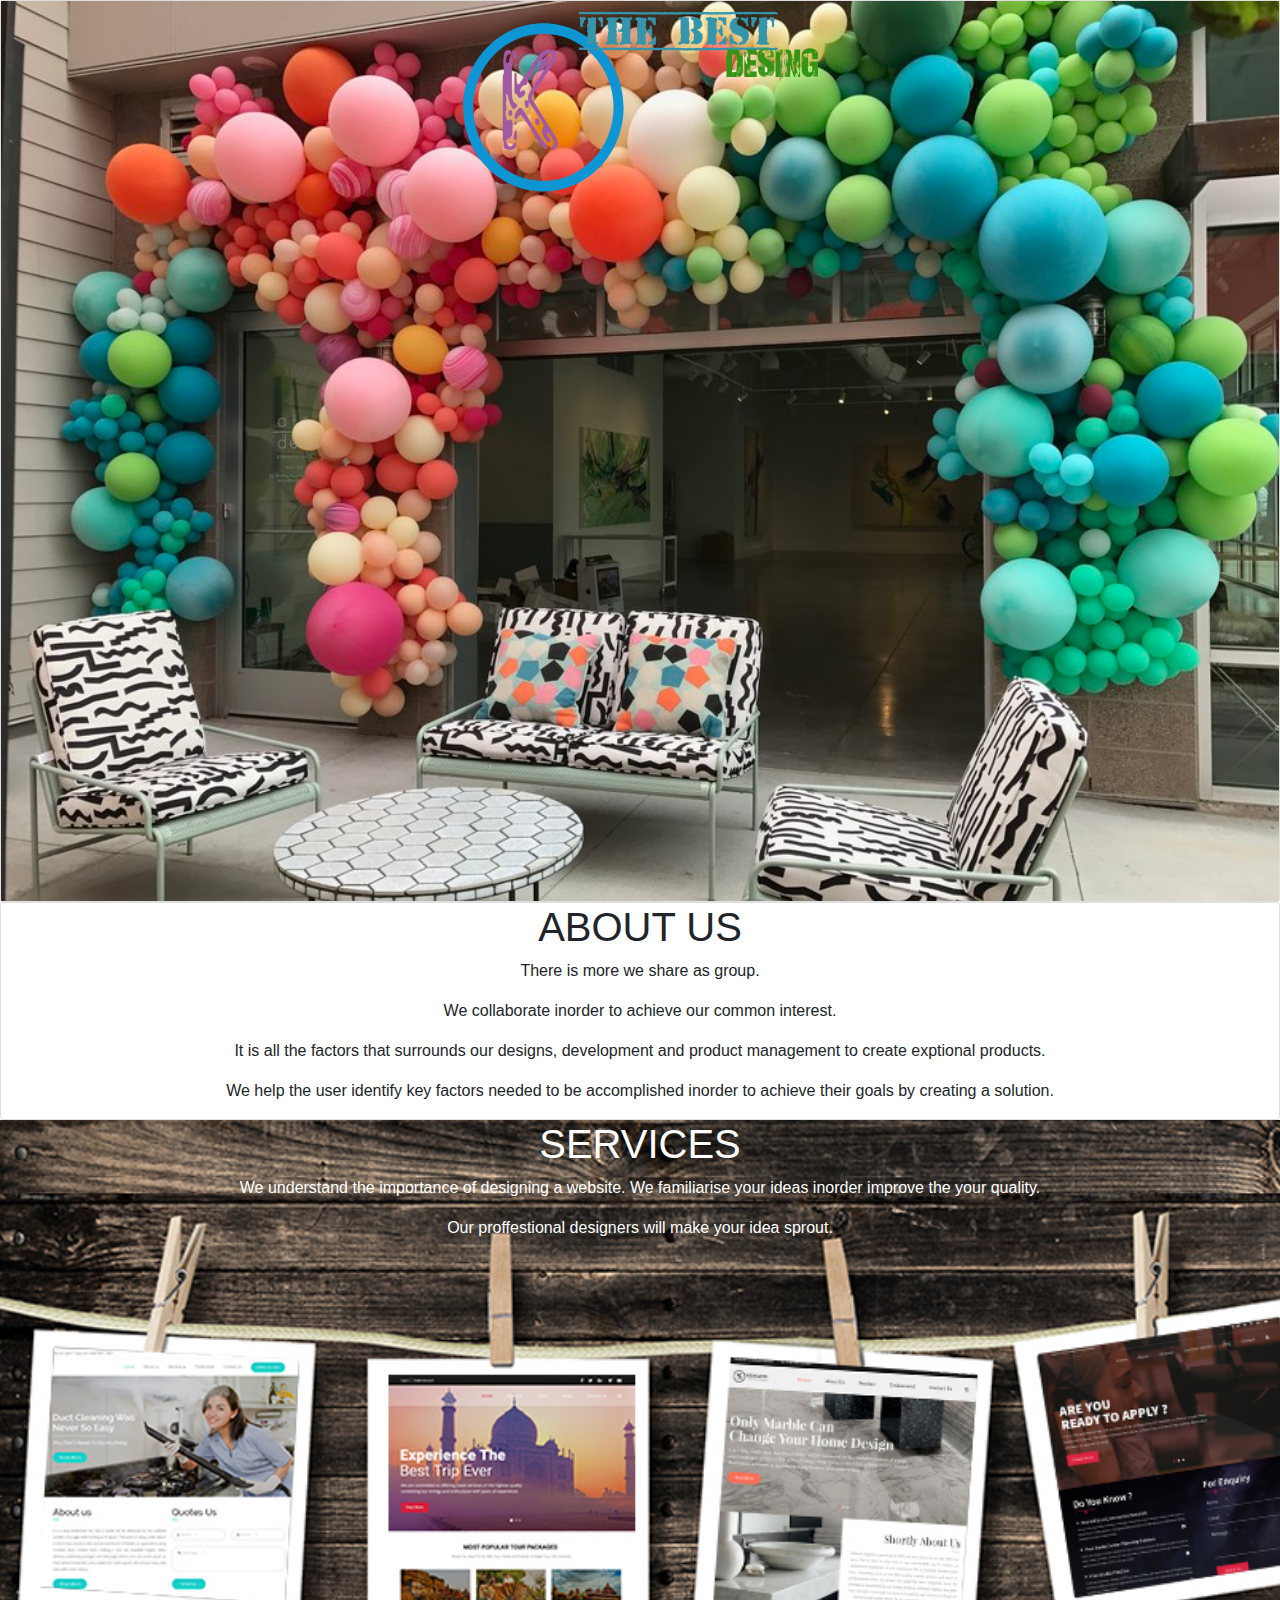
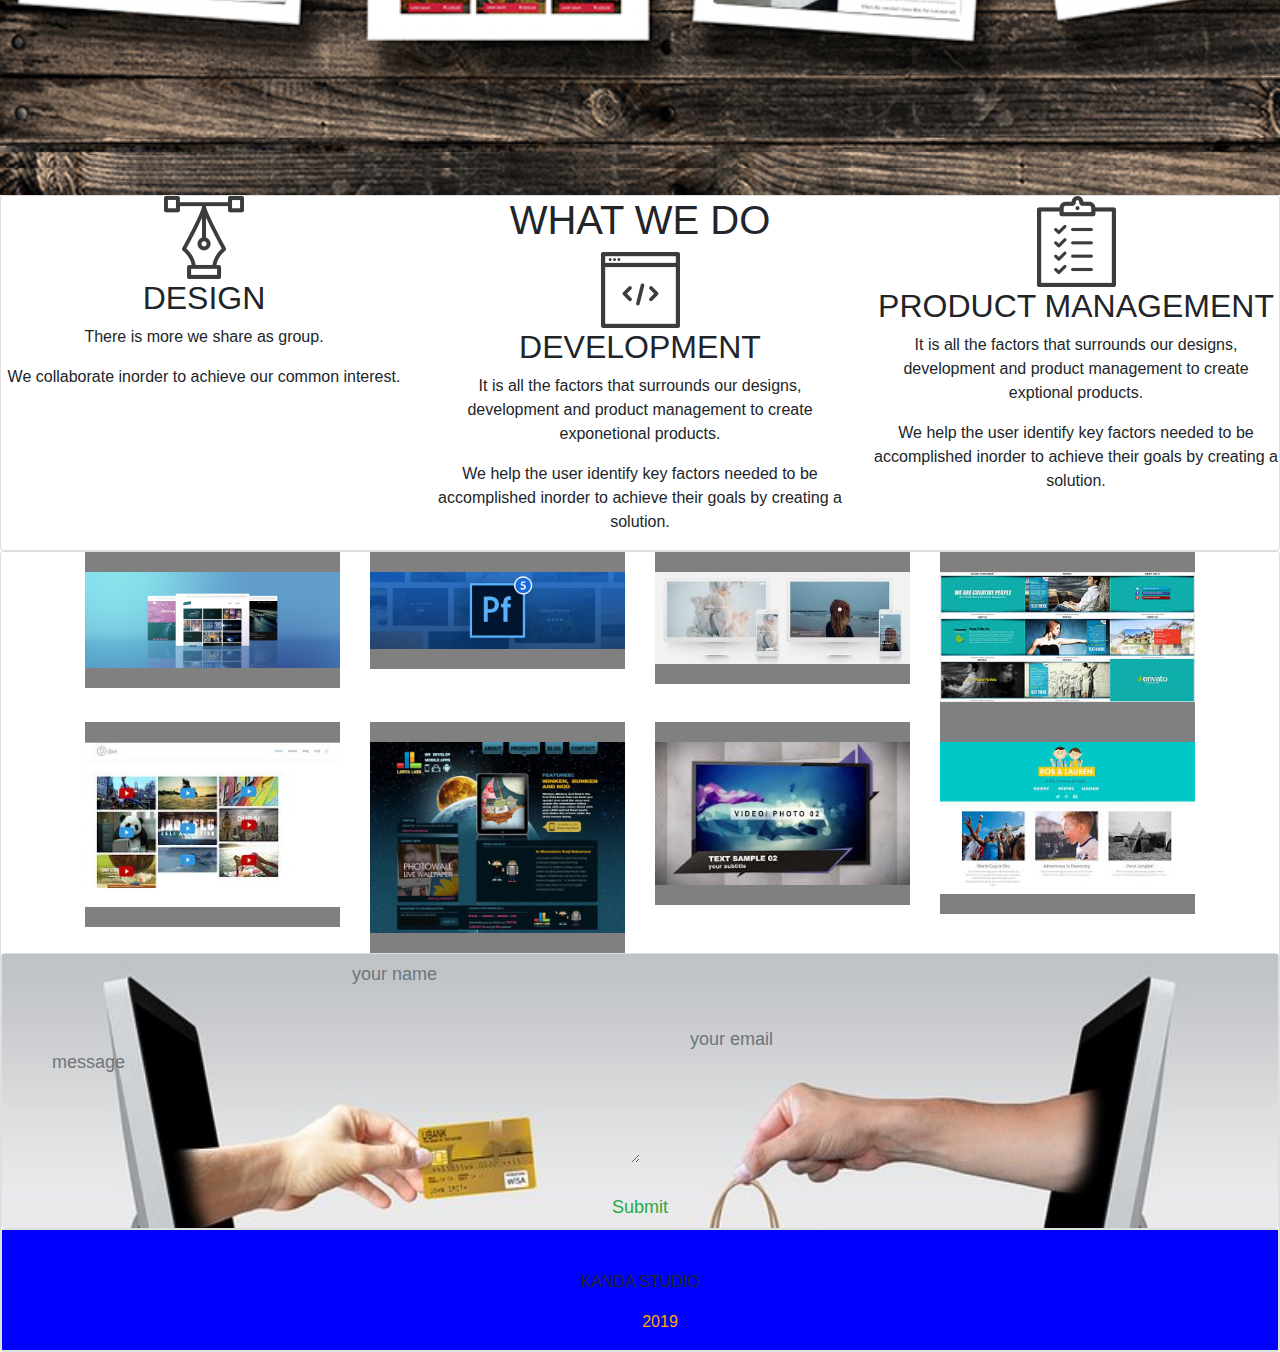
==== commit a280a501: "save changes" ====
--- a/index.html
+++ b/index.html
@@ -54,25 +54,30 @@
 
                     <div class="card">
                       <div class="ban">
-                         <h1 class="head">WHAT WE DO</h1>
-
+                       <div class="row">
+                        <div class="col-md-4">
                             <img src="img/services_icons/design_icon.png">
                              <h2>DESIGN</h2>
                          <p>There is more we share as group.</p>
                          <p>We collaborate inorder to achieve our common interest.</p>
-
+                      </div>
+                         <div class="col-md-4">
+                                     <h1>WHAT WE DO</h1>
                           <img src="img/services_icons/dev_icon.png">
                               <h2>DEVELOPMENT</h2>
                          <p>It is all the factors that surrounds our designs, development and product management to create exponetional products.</p>
                          <p>We help the user identify key factors needed to be accomplished inorder to achieve their goals by creating a solution.</p>
-
+                       </div>
+                         <div class="col-md-4">
                           <img src="img/services_icons/product_icon.png">
                               <h2>PRODUCT MANAGEMENT</h2>
                          <p>It is all the factors that surrounds our designs, development and product management to create exptional products.</p>
                          <p>We help the user identify key factors needed to be accomplished inorder to achieve their goals by creating a solution.</p>
-
+                       </div>
                      </div>
                     </div>
+                  </div>
+                </div>
                     <div class ="card">
                        <div class="lam">
                          <div class="container">
--- a/css/styles.css
+++ b/css/styles.css
@@ -92,5 +92,6 @@
 
 }
 .ban{
-  display: inline-block;
+  text-align: inline-block;
+  text-overflow: clip;
 }
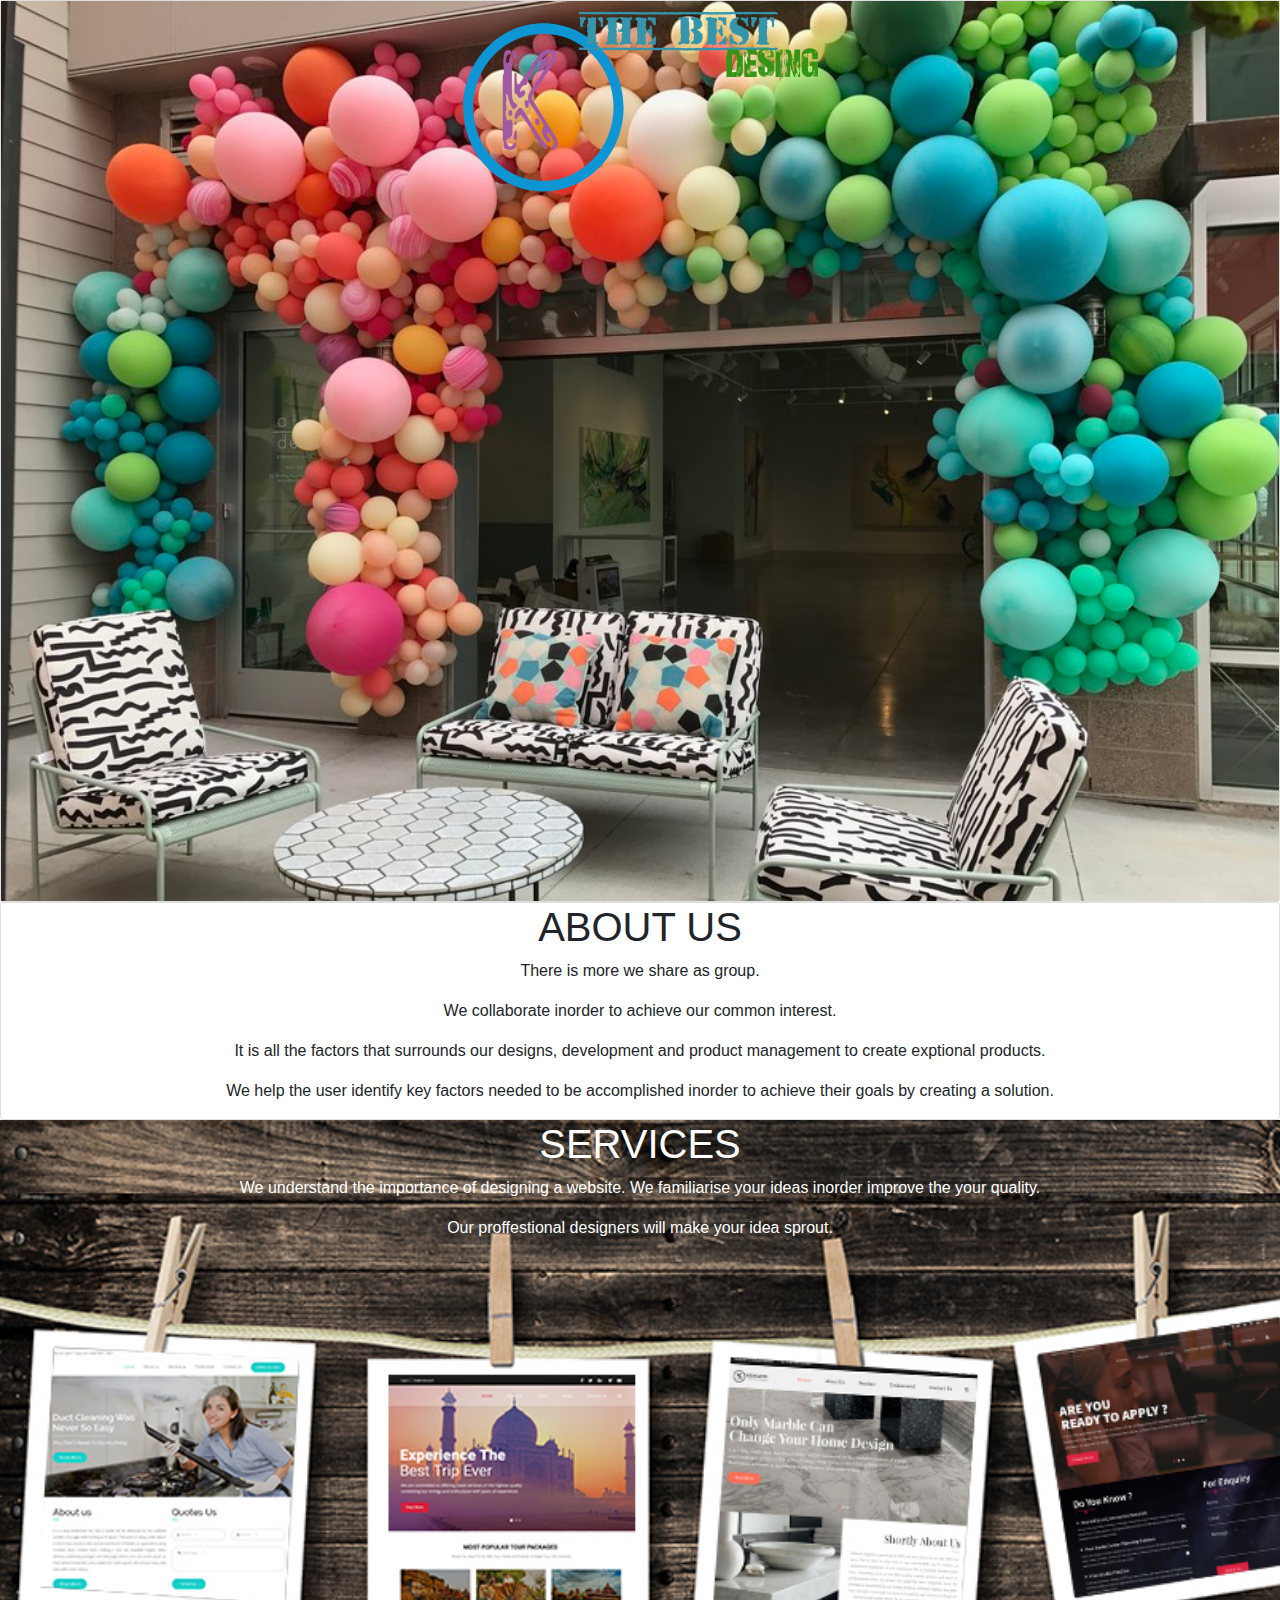
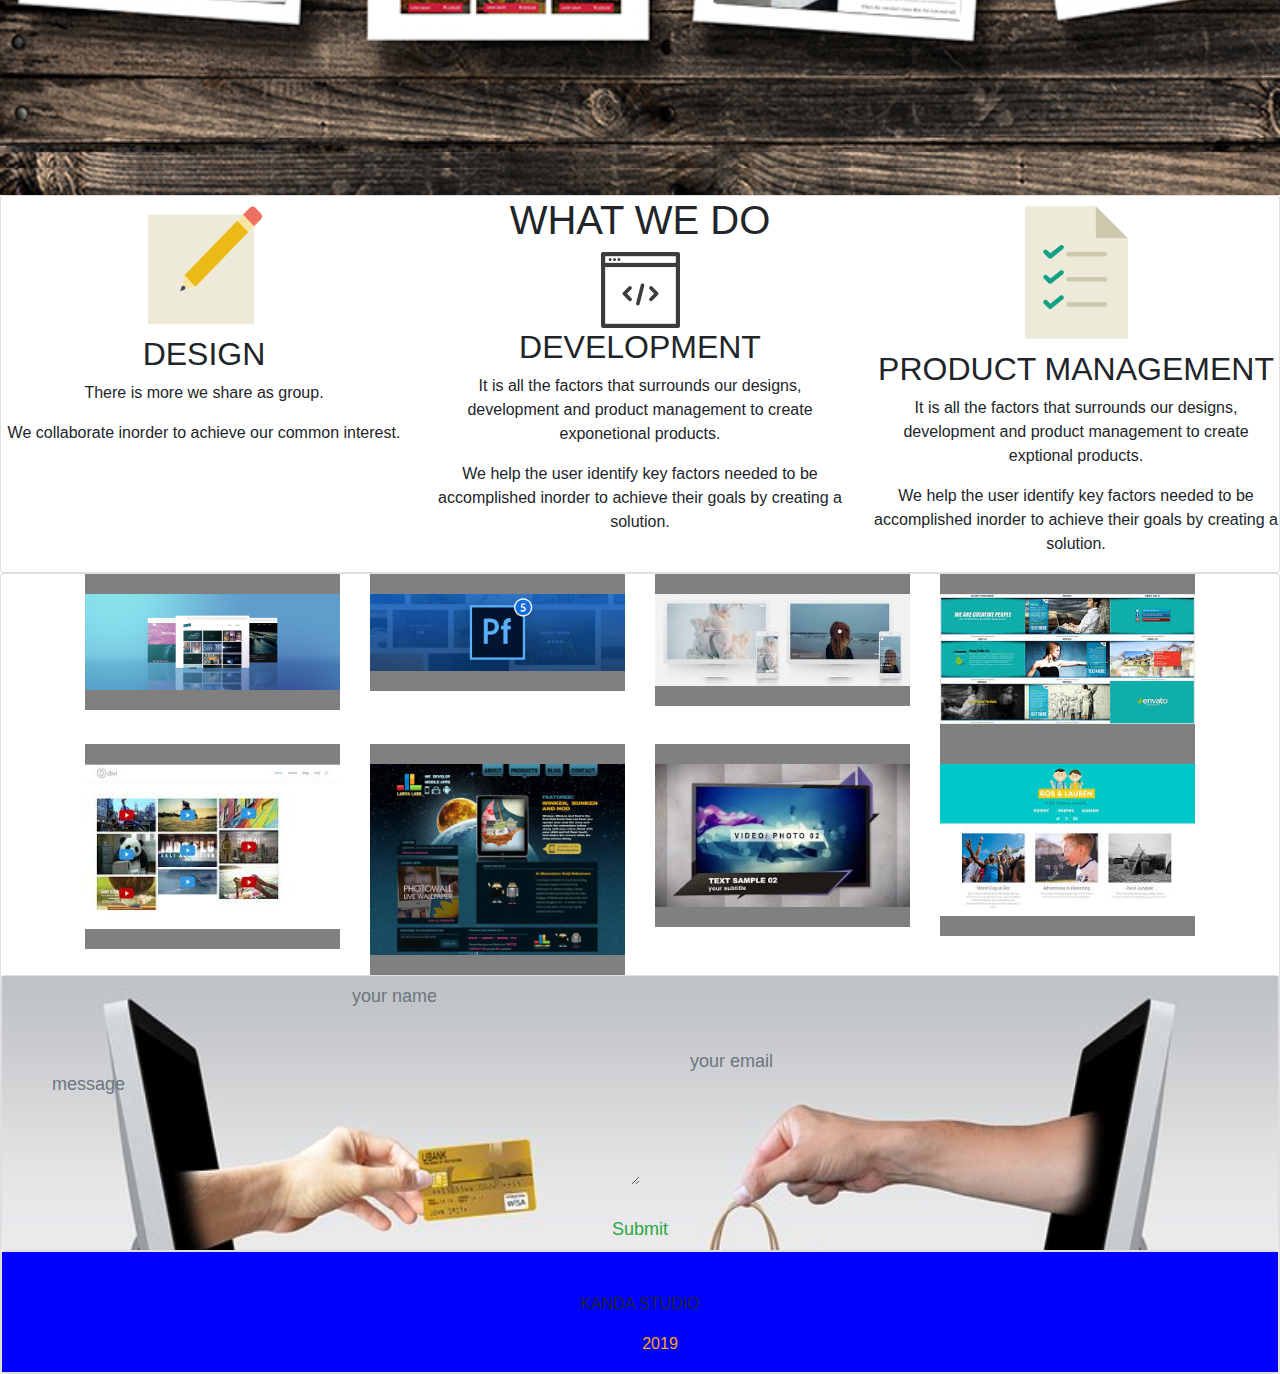
==== commit 157309f0: "changed the icons in what to do" ====
--- a/index.html
+++ b/index.html
@@ -56,7 +56,7 @@
                       <div class="ban">
                        <div class="row">
                         <div class="col-md-4">
-                            <img src="img/services_icons/design_icon.png">
+                            <img src="img/services_icons/3.png">
                              <h2>DESIGN</h2>
                          <p>There is more we share as group.</p>
                          <p>We collaborate inorder to achieve our common interest.</p>
@@ -69,7 +69,7 @@
                          <p>We help the user identify key factors needed to be accomplished inorder to achieve their goals by creating a solution.</p>
                        </div>
                          <div class="col-md-4">
-                          <img src="img/services_icons/product_icon.png">
+                          <img src="img/services_icons/2.png">
                               <h2>PRODUCT MANAGEMENT</h2>
                          <p>It is all the factors that surrounds our designs, development and product management to create exptional products.</p>
                          <p>We help the user identify key factors needed to be accomplished inorder to achieve their goals by creating a solution.</p>
--- a/css/styles.css
+++ b/css/styles.css
@@ -3,6 +3,9 @@
   background-size: cover;
   background-repeat: no-repeat;
   height: 100vh;
+}
+.dud img{
+  bottom: 60%
 }
 .center{
   text-align: center;
